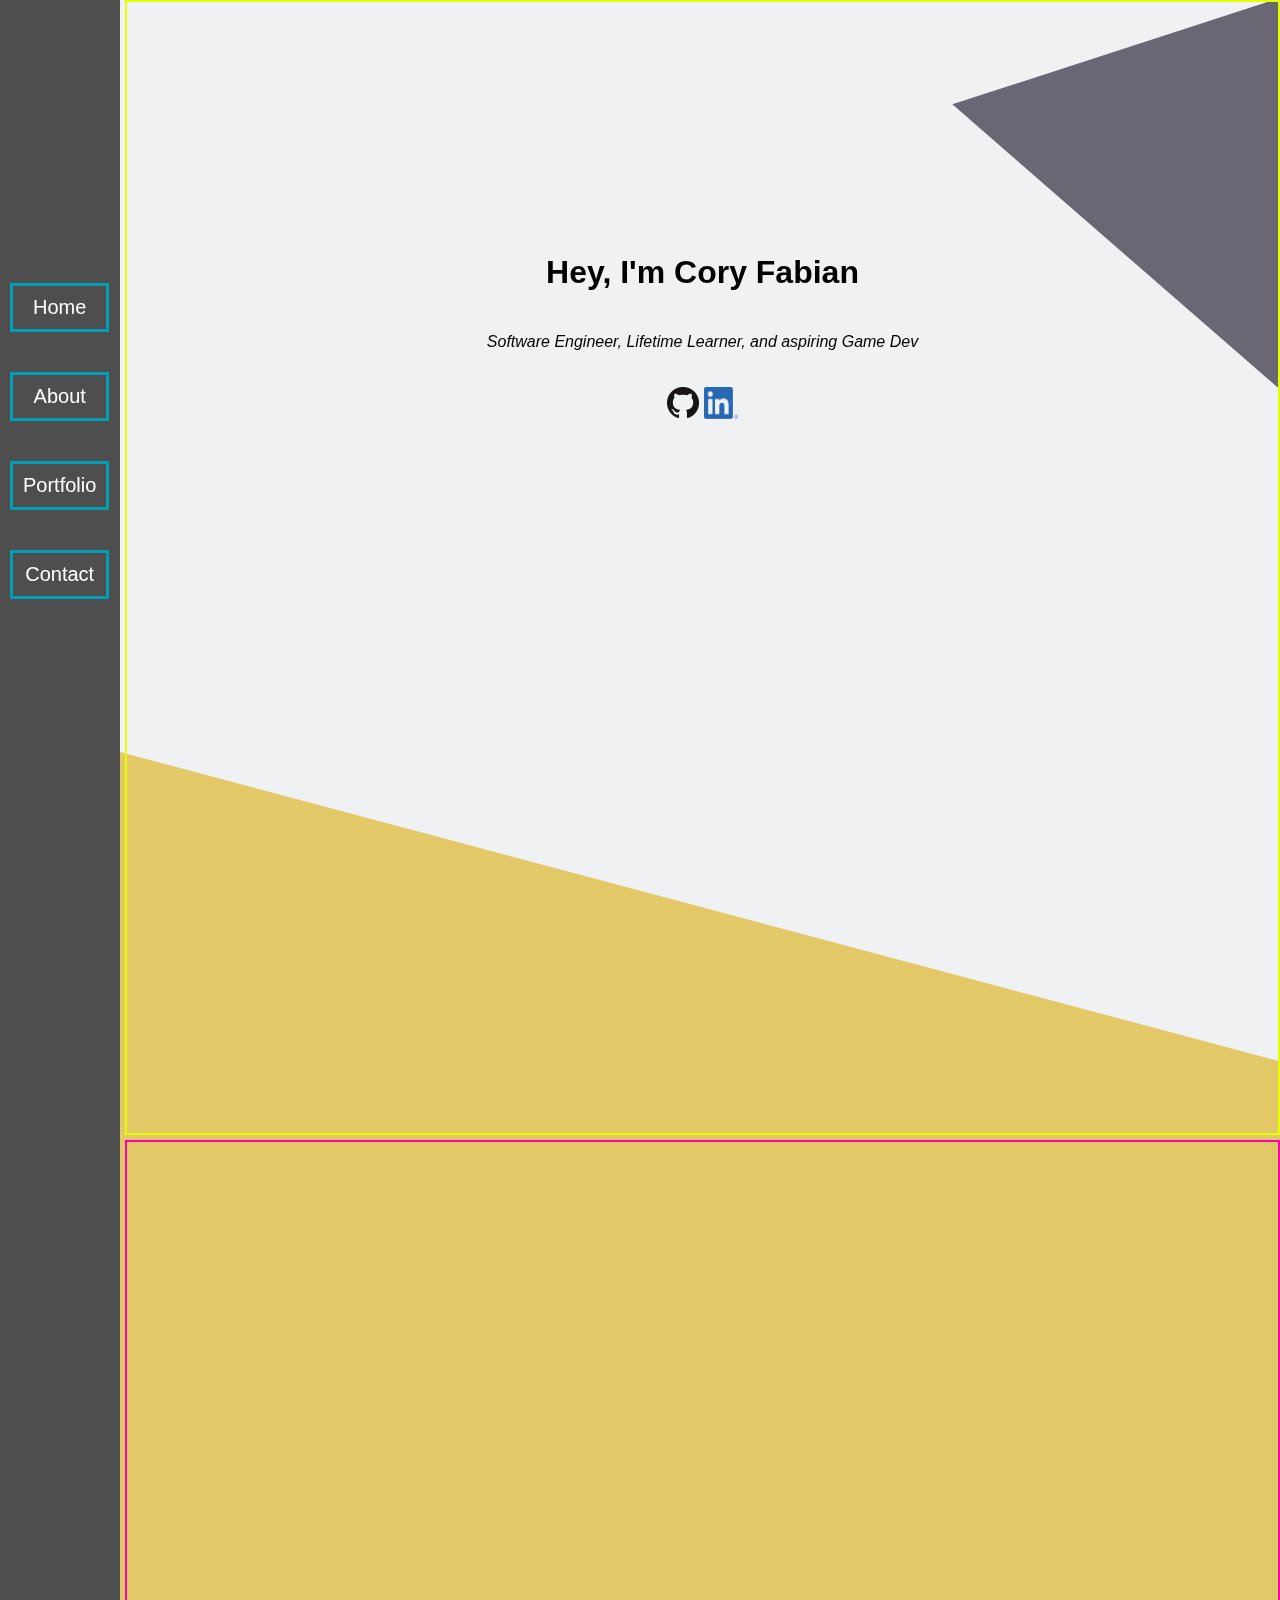
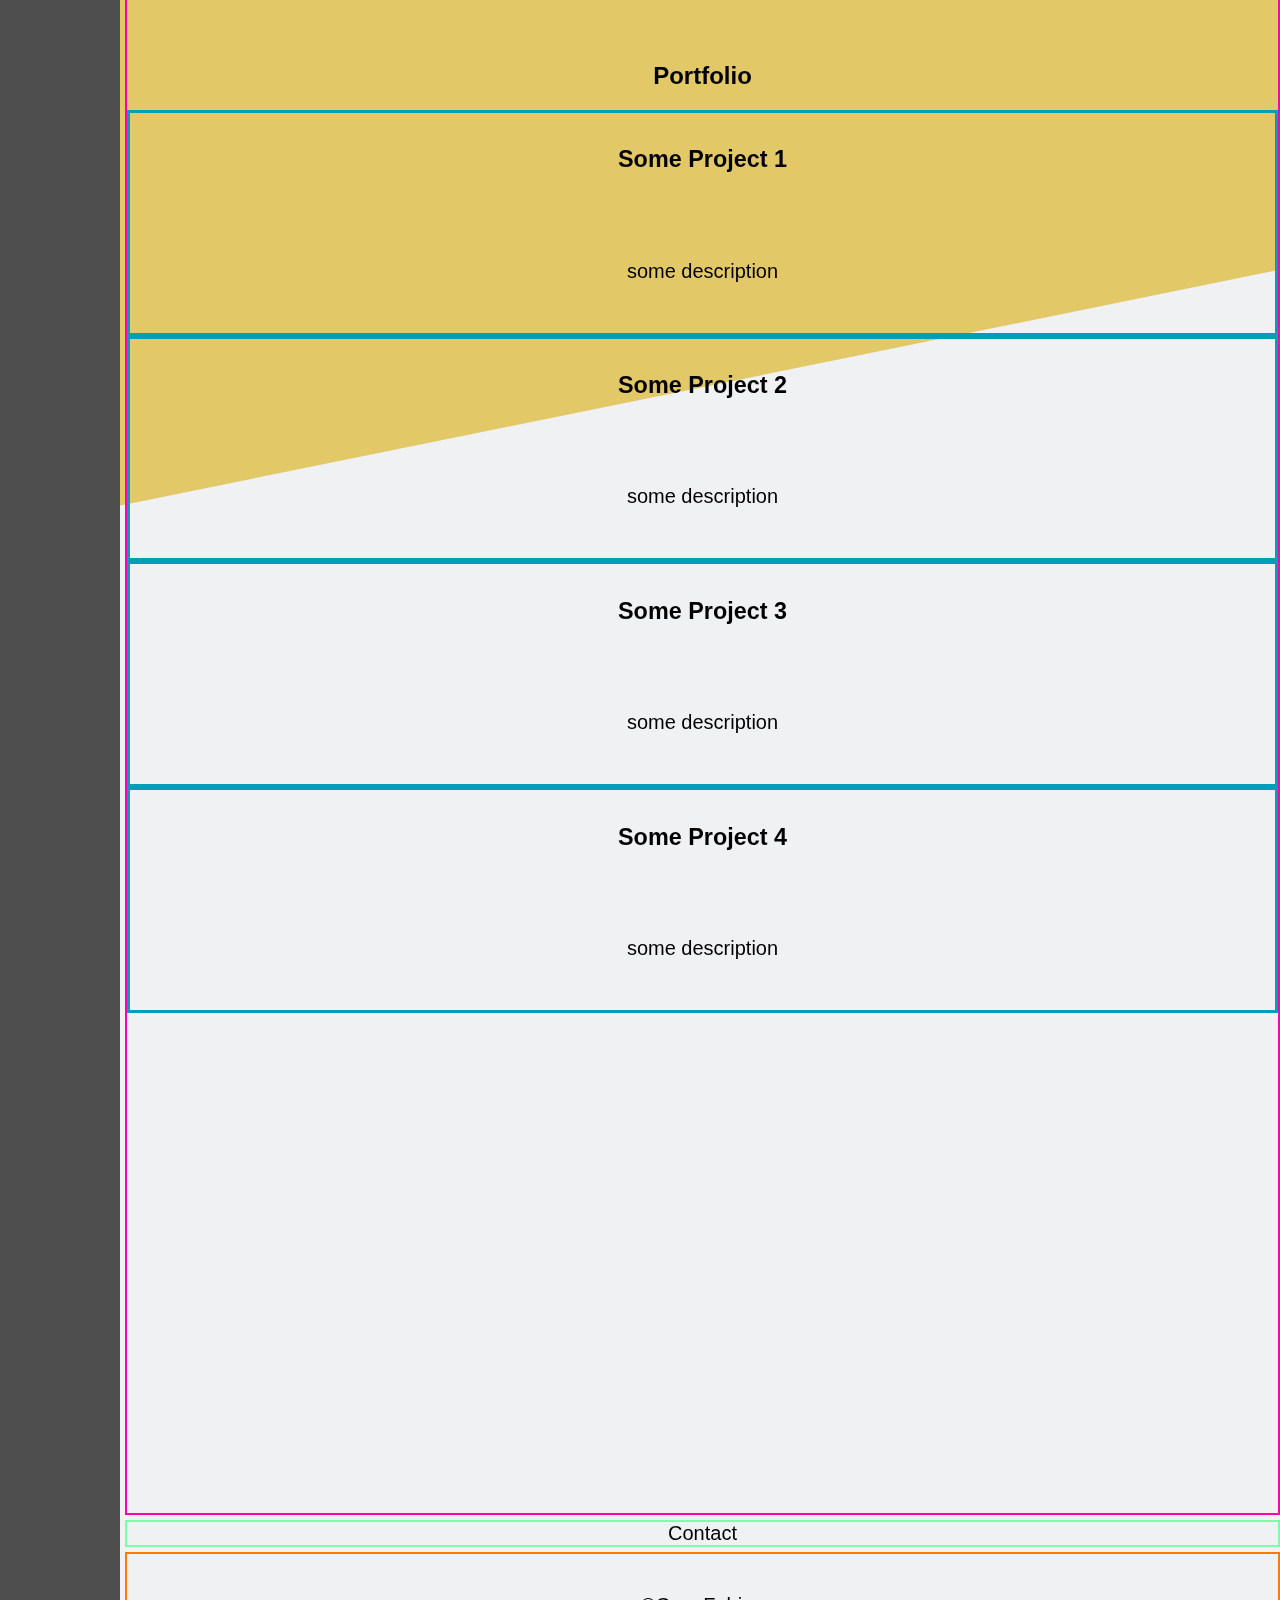
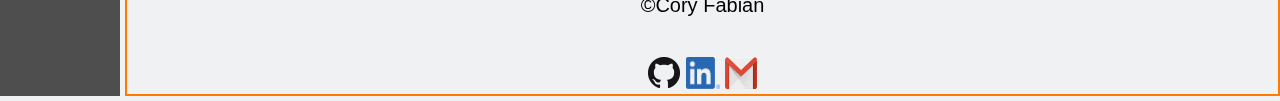
==== index.html @ dcb92435 "added more css to small screens and medium ones as well" ====
<!DOCTYPE html>
<html lang="en">
    <head>
        <meta name="viewport" content="width=device-width, initial-scale=1, maximum-scale=1, minimum-scale=1">

        <link rel="stylesheet" type="text/css" href="main.css" />
        <link rel="stylesheet" href="https://cdnjs.cloudflare.com/ajax/libs/animate.css/4.1.1/animate.min.css" />
    </head>
    <body>

        <div class="grid-container">

            <section class="background-Shapes">
                <div class="triangle-1"></div>
                <div class="triangle-2"></div>
                <!-- <div class="triangle-3"></div>
                <div class="triangle-4"></div> -->
            </section>

            <div id="Nav" class="s1">
                <div class="nav-wrapper centerNav">
                    <a id="Home" href="#">Home</a>
                    <a id="About" href="#">About</a>
                    <a id="Portfolio" href="#">Portfolio</a>
                    <a id="Contact" href="#">Contact</a>
                </div>
            </div>
            
            <div id="About" class="s2">    
                <h1>Hey, I'm Cory Fabian</h1>
                <p class="small-cursive">Software Engineer, Lifetime Learner, and aspiring Game Dev</p>
                <a class="github-link" href="https://github.com/Coryf65" >
                    <img src="/_images/GitHub-Mark-32px.png" alt="Link to my personal Github Profile, coryf65" />
                </a>
                <a class="linkedin-link" href="https://www.linkedin.com/in/cory-fabian/">
                    <img src="/_images/LI-In-Bug.png" width="34px" height="32px" alt="Link to my personal linkedin Profile, cory-fabian" />
                </a>
            </div>

            <div id="Portfolio" class="s3">
                 
                <h2>Portfolio</h2>
                
                <div class="card-container">
                    <div class="card">
                        <h3 class="card-title">Some Project 1</h3>
                        <img src="https://images.unsplash.com/photo-1509966756634-9c23dd6e6815?ixlib=rb-1.2.1&ixid=eyJhcHBfaWQiOjEyMDd9&auto=format&fit=crop&w=1010&q=80" alt="" />
                        <p>some description</p>
                    </div>

                    <div class="card">
                        <h3 class="card-title">Some Project 2</h3>
                        <img src="https://images.unsplash.com/photo-1509966756634-9c23dd6e6815?ixlib=rb-1.2.1&ixid=eyJhcHBfaWQiOjEyMDd9&auto=format&fit=crop&w=1010&q=80" alt="" />
                        <p>some description</p>
                    </div>

                    <div class="card">
                        <h3 class="card-title">Some Project 3</h3>
                        <img src="https://images.unsplash.com/photo-1509966756634-9c23dd6e6815?ixlib=rb-1.2.1&ixid=eyJhcHBfaWQiOjEyMDd9&auto=format&fit=crop&w=1010&q=80" alt="" />
                        <p>some description</p>
                    </div>

                    <div class="card">
                        <h3 class="card-title">Some Project 4</h3>
                        <img src="https://images.unsplash.com/photo-1509966756634-9c23dd6e6815?ixlib=rb-1.2.1&ixid=eyJhcHBfaWQiOjEyMDd9&auto=format&fit=crop&w=1010&q=80" alt="" />
                        <p>some description</p>
                    </div>
                </div>

            </div>
            
            <div id="Contact" class="s4">

                Contact
            </div>
            
            <div id="Footer" class="s5">
                <p>&#169;Cory Fabian</p>

                <a class="github-link" href="https://github.com/Coryf65" >
                    <img src="/_images/GitHub-Mark-32px.png" alt="Link to my personal Github Profile, coryf65" />
                </a>
                <a class="linkedin-link" href="https://www.linkedin.com/in/cory-fabian/">
                    <img src="/_images/LI-In-Bug.png" width="34px" height="32px" alt="Link to my personal linkedin Profile, cory-fabian" />
                </a>
                <a class="mail-link" href="mailto:Coryf65@gmail.com">
                    <img src="/_images/gmail-logo.png" width="32px" height="32px" alt="Send me an email, to Coryf65" />
                </a>

            </div>
        </div>

    </body>
</html>
---- main.css ----
:root{
    --primary: rgb(239, 241, 243);
    --secondary: rgb(0, 159, 183);
    --accent-1: rgba(219, 174, 11, 0.6);
    --accent-1-dark: rgba(233, 182, 0, 0.6);
    --accent-2: rgb(105, 103, 115);
    --accent-3: rgb(78, 78, 78);
    --dark-text: rgb(0, 0, 0);
    --light-text: rgb(255, 255, 255);

    /* Colors from color palette */
    --eerieBlack: rgb(39, 39, 39); /*white text*/
    --orangeYellow: rgb(245, 215, 102); /*black text*/
    --blueMunsell: rgb(0, 159, 183); /*white text*/
    --dimGrey: rgb(105, 103, 115); /*white text*/
    --offWhite: rgb(239, 241, 243); /*black text*/
}

@import url("https://fonts.googleapis.com/css?family=Open+Sans:400,400i,700");
@import url("https://fonts.googleapis.com/css?family=Montserrat:400,400i,700");

* { z-index: 10; }

/* setting up basics, like size and colors */
html, body {
    font-family: Montserrat, sans-serif;
    font-kerning: auto;
    color: var(--dark-text);
    padding: 0;
    margin: 0;
    overflow-x: hidden; /*hiding shapes*/
}

/* Setting our Text Color */
h1, h2, h3, h4, h5, h6, strong{
    color: var(--dark-text);
}

/* no underlines on our links */
a {
    text-decoration: none;
    color: var(--dark-text);
}

/* Setting Sizes */
h1 { font-size: 4rem; }
h2 { font-size: 3.5rem; }
h3 { font-size: 3.2; }
h4 { font-size: 3rem; }
h5 { font-size: 2.5rem; }
h6 { font-size: 2rem; }
p { padding: 20px; }

/* setting CSS Grids */
.s1 { grid-area: nav; }
.s2 { grid-area: about; }
.s3 { grid-area: portfolio; }
.s4 { grid-area: contact; }
.s5 { grid-area: footer; }

.grid-container {
    display: grid;
    grid-template-columns: 120px auto auto;
    grid-template-areas:
    'nav about about about about about'
    'nav portfolio portfolio portfolio portfolio portfolio'
    'nav contact contact contact contact contact'
    'nav footer footer footer footer footer';
    grid-gap: 5px; /* space between Grids */
    background-color: var(--primary);
}

.grid-container > div {
    text-align: center;
    font-size: 20px;
}

/*background-image: url('data:image/svg+xml,%3Csvg xmlns="http://www.w3.org/2000/svg" width="28" height="49" viewBox="0 0 28 49"%3E%3Cg fill-rule="evenodd"%3E%3Cg id="hexagons" fill="%239C92AC" fill-opacity="0.4" fill-rule="nonzero"%3E%3Cpath d="M13.99 9.25l13 7.5v15l-13 7.5L1 31.75v-15l12.99-7.5zM3 17.9v12.7l10.99 6.34 11-6.35V17.9l-11-6.34L3 17.9zM0 15l12.98-7.5V0h-2v6.35L0 12.69v2.3zm0 18.5L12.98 41v8h-2v-6.85L0 35.81v-2.3zM15 0v7.5L27.99 15H28v-2.31h-.01L17 6.35V0h-2zm0 49v-8l12.99-7.5H28v2.31h-.01L17 42.15V49h-2z"/%3E%3C/g%3E%3C/g%3E%3C/svg%3E');*/
/* Nav */
.s1 {
    background-color:var(--accent-3);
}

/* About */
.s2 {
    height: 100vh;
    padding-top: 20%;
    border: 2px solid rgb(229, 255, 0);    
}

/* Portfolio */
.s3 {
    padding: 500px 0;
    border: 2px solid rgb(255, 0, 179);
}

/* Contact */
.s4 {
    border: 2px solid rgb(123, 255, 173);
}

/* Footer */
.s5 {
    border: 2px solid rgb(255, 123, 0);
    overflow: hidden;
}

/* Nav */

/* Nav Links */
.nav-wrapper > a {
    display: block;
    padding: 10px;
    margin: 40px 10px;
    color: rgb(255, 255, 255);
    border: 3px solid var(--secondary);
}

.centerNav {
    position: fixed;
    top: 49%;
    left: 0%;
    transform: translate(0%, -50%);    
}

/* custom elements */

.card-container {
    display: grid;
    grid-template-columns: auto auto;
    grid-template-rows: auto auto;
}

.card {
    padding: 10px;
    border: 3px solid var(--secondary);
}

.card > img {
    width: max-content;
    max-width: 50%;
    box-shadow: 0 30px 50px -20px rgba(0, 0, 0);
}


/* background shapes */
.triangle-1 {
    position: absolute;
    top: 80%;
    border-left: 3000px solid var(--accent-1);
    border-right: 1000px solid transparent;
    border-bottom: 610px solid transparent;
    border-top: 800px solid transparent;
}

.triangle-2 {
    position: absolute;
    top: 30%;
    left: 65%;
    border-left: 1000px solid var(--accent-2);
    border-right: 1000px solid transparent;
    border-bottom: 600px solid transparent;
    border-top: 600px solid transparent;
    transform: rotate(0.2turn);        
}

.triangle-3 {
    position: absolute;
    top: -40%;
    border-left: 2000px solid var(--accent-1-dark);
    border-right: 500px solid transparent;
    border-bottom: 500px solid transparent;
    border-top: 20px solid transparent;
}

.triangle-4 {
    position: absolute;
    bottom: -340%;
    border-left: 2000px solid rgb(255, 0, 179);
    border-right: 200px solid transparent;
    border-bottom: 200px solid transparent;
    border-top: 500px solid transparent;
    
}

/* .shape {
    width: 100%;
    height: 100%;
    background-color: var(--blueMunsell);
    clip-path: polygon(100% 51%, 0 0, 0 100%);
} */

/* Helpers */
.small-cursive {
    font-size: 1rem;
    font-style: italic;
}

.background-Shapes {
    z-index: 0;
    overflow: hidden;
}

/* Media Queries */

/* Medium */
@media screen and (max-width: 2000px) {

    .grid-container {
        grid-template-columns: 120px auto;
        grid-template-areas:
        'nav about about'
        'nav portfolio portfolio'
        'nav contact contact'
        'nav footer footer';
    }

    .card-container {
        grid-template-columns: auto;
        grid-template-rows: auto;
    }
}

/* Small */
@media screen and (max-width: 1500px) {

    h1 { font-size: 2rem; }
    h2 { font-size: 1.5rem; }
    h3 { font-size: 1.2; }
    h4 { font-size: 1rem; }
    h5 { font-size: 1.5rem; }
    h6 { font-size: 1rem; }
    p { padding: 20px; }

    /* move nav create hiding */
    .grid-container {
        grid-template-columns: 120px auto;
        grid-template-areas:
        'nav about'
        'nav portfolio'
        'nav contact'
        'nav footer';
    }

    .card-container {
        grid-template-columns: auto;
        grid-template-rows: auto;
    }

}
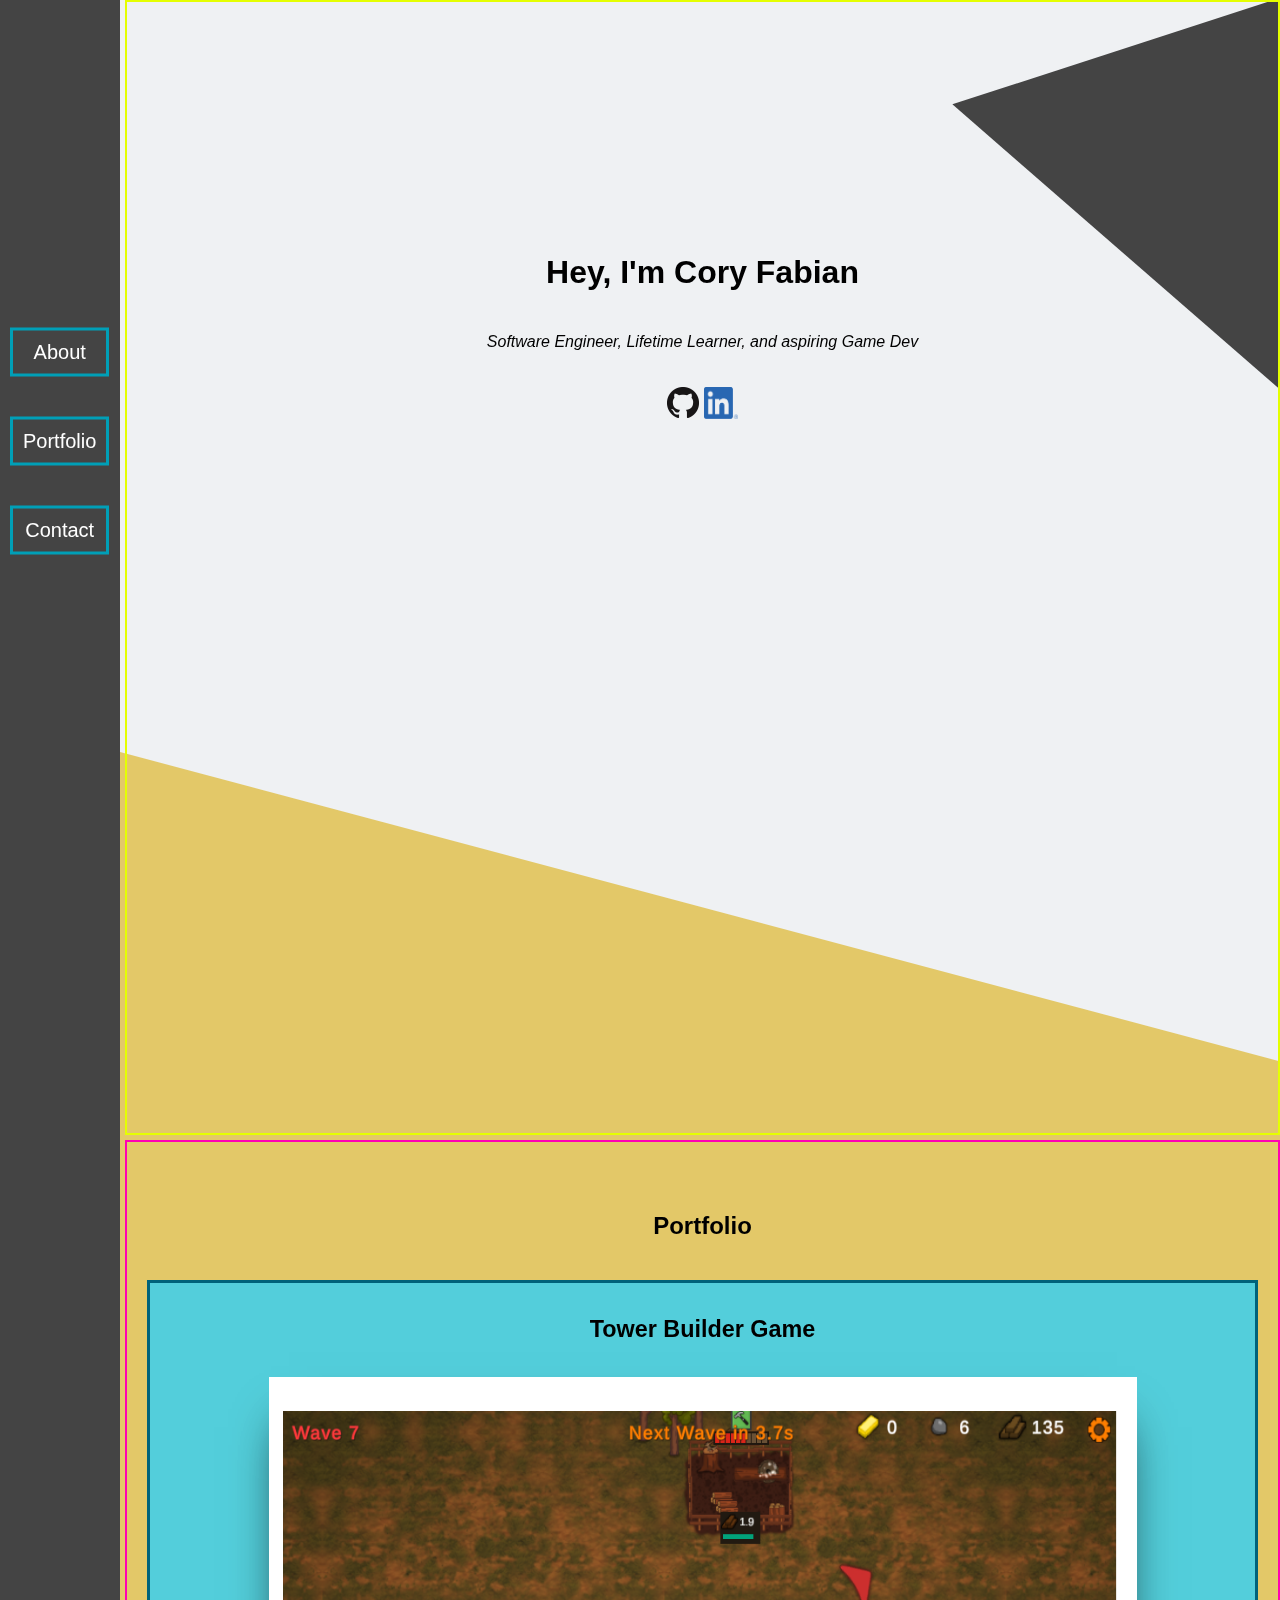
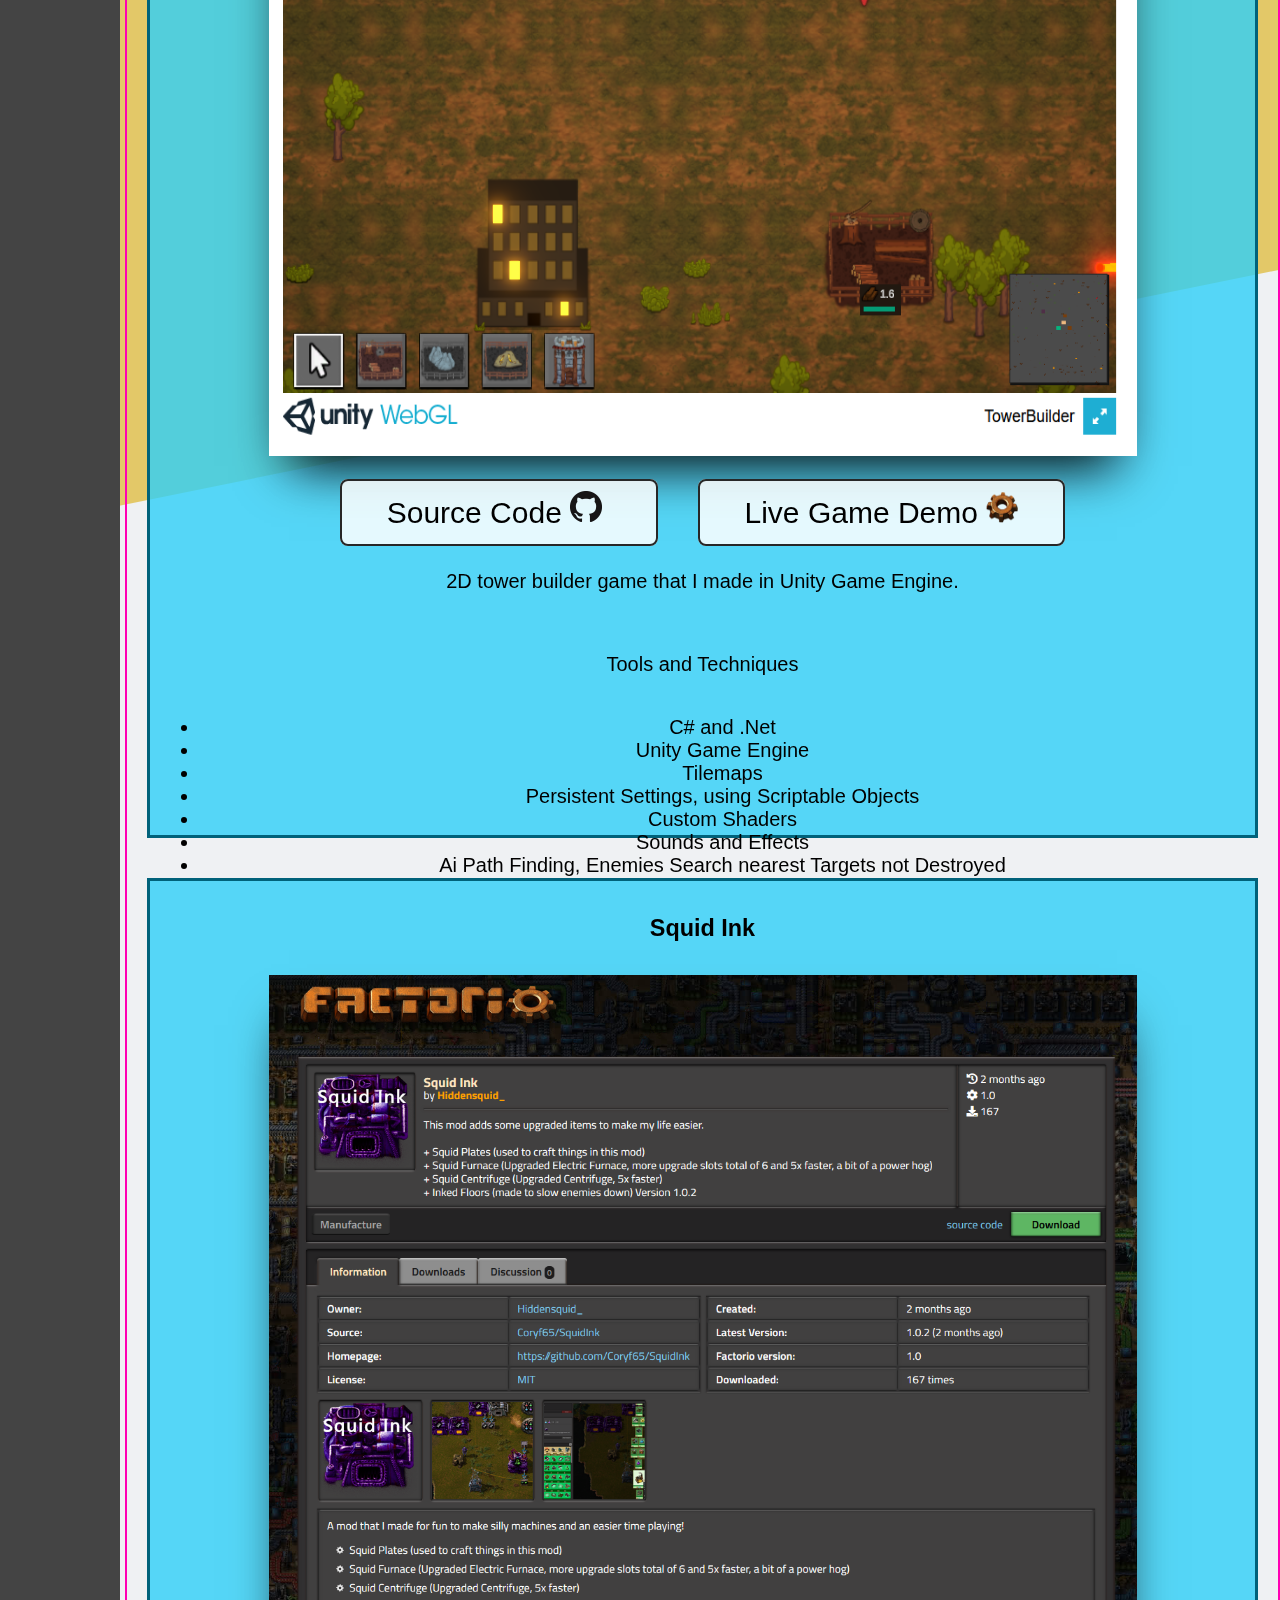
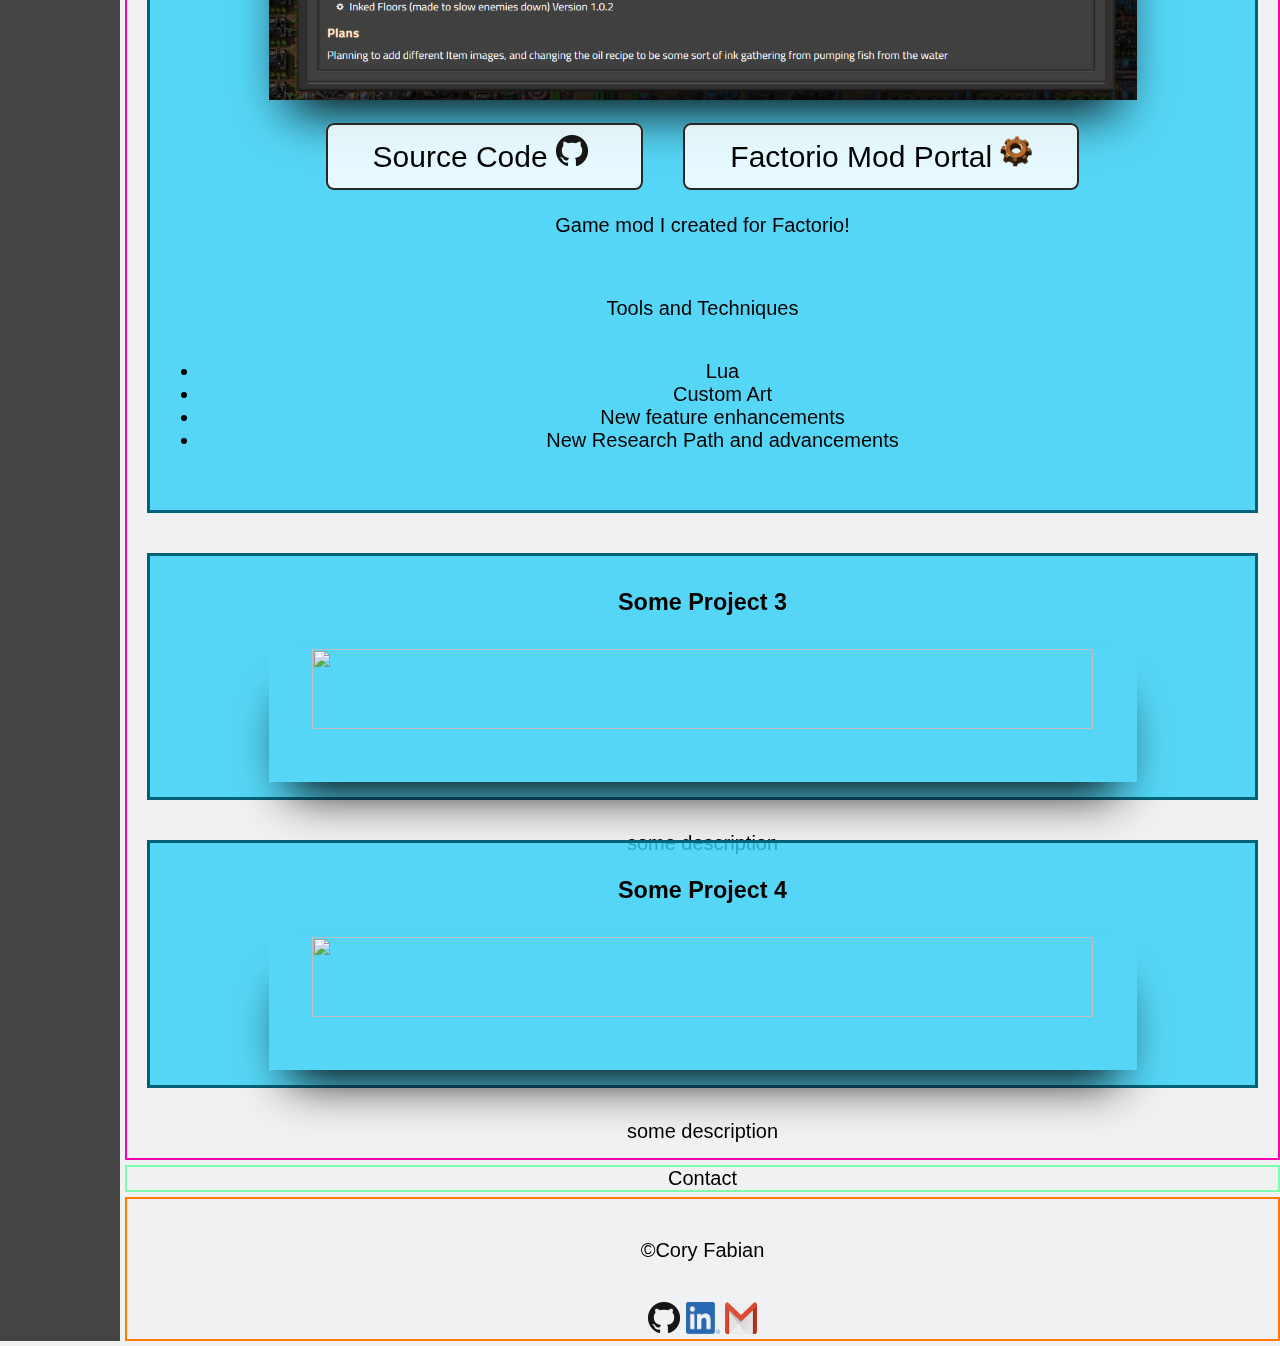
==== commit 345951b8: "Created the Cards and styles for them" ====
--- a/index.html
+++ b/index.html
@@ -19,39 +19,79 @@
 
             <div id="Nav" class="s1">
                 <div class="nav-wrapper centerNav">
-                    <a id="Home" href="#">Home</a>
-                    <a id="About" href="#">About</a>
-                    <a id="Portfolio" href="#">Portfolio</a>
-                    <a id="Contact" href="#">Contact</a>
+                    <a id="About" class="button-small" href="#">About</a>
+                    <a id="Portfolio" class="button-small" href="#">Portfolio</a>
+                    <a id="Contact" class="button-small" href="#">Contact</a>
                 </div>
             </div>
             
             <div id="About" class="s2">    
                 <h1>Hey, I'm Cory Fabian</h1>
                 <p class="small-cursive">Software Engineer, Lifetime Learner, and aspiring Game Dev</p>
-                <a class="github-link" href="https://github.com/Coryf65" >
+                <a class="github-link" href="https://github.com/Coryf65" target="_blank" >
                     <img src="/_images/GitHub-Mark-32px.png" alt="Link to my personal Github Profile, coryf65" />
                 </a>
-                <a class="linkedin-link" href="https://www.linkedin.com/in/cory-fabian/">
+                <a class="linkedin-link" href="https://www.linkedin.com/in/cory-fabian/" target="_blank" >
                     <img src="/_images/LI-In-Bug.png" width="34px" height="32px" alt="Link to my personal linkedin Profile, cory-fabian" />
                 </a>
             </div>
 
             <div id="Portfolio" class="s3">
-                 
+                <div class="container">
                 <h2>Portfolio</h2>
+                </div>
                 
                 <div class="card-container">
-                    <div class="card">
-                        <h3 class="card-title">Some Project 1</h3>
-                        <img src="https://images.unsplash.com/photo-1509966756634-9c23dd6e6815?ixlib=rb-1.2.1&ixid=eyJhcHBfaWQiOjEyMDd9&auto=format&fit=crop&w=1010&q=80" alt="" />
-                        <p>some description</p>
+                    <div class="card">                        
+                        <h3 class="card-title">Tower Builder Game</h3>
+                        <img src="/_images/project_images/TowerBuilderGame_Ingame.png" alt="Image of Tower Builder, a game that I made." />
+                        
+                        <div style="margin: 20px;">
+                            <a class="button code" href="https://github.com/Coryf65" target="_blank" >
+                                Source Code
+                                <img src="/_images/GitHub-Mark-32px.png" alt="Link to my personal Github Profile, coryf65" />
+                            </a>
+                            <a class="button site" href="https://mods.factorio.com/mod/SquidInk" target="_blank" >
+                                Live Game Demo
+                                <img src="/_images/project_images/factorio-logo-gear.png" alt="Link a live game demo on my website." />
+                            </a>
+                        </div>
+                        <p>2D tower builder game that I made in Unity Game Engine.</p>
+                        <p>Tools and Techniques</p>
+                        <ul>
+                            <li>C# and .Net</li>
+                            <li>Unity Game Engine</li>
+                            <li>Tilemaps</li>
+                            <li>Persistent Settings, using Scriptable Objects</li>
+                            <li>Custom Shaders</li>
+                            <li>Sounds and Effects</li>
+                            <li>Ai Path Finding, Enemies Search nearest Targets not Destroyed</li>
+                        </ul>
                     </div>
 
                     <div class="card">
-                        <h3 class="card-title">Some Project 2</h3>
-                        <img src="https://images.unsplash.com/photo-1509966756634-9c23dd6e6815?ixlib=rb-1.2.1&ixid=eyJhcHBfaWQiOjEyMDd9&auto=format&fit=crop&w=1010&q=80" alt="" />
-                        <p>some description</p>
+                        <h3 class="card-title">Squid Ink</h3>                        
+                        <img src="/_images/project_images/Factorio_SquidInkMod.png" alt="Image of Squid Ink, a Factorio game Mod I created." />
+
+                        <div style="margin: 20px;">
+                            <a class="button code" href="https://github.com/Coryf65/SquidInk" target="_blank" >
+                                Source Code
+                                <img src="/_images/GitHub-Mark-32px.png" alt="Link to the Source Code for SquidInk Mod" />
+                            </a>
+                            <a class="button site" href="https://mods.factorio.com/mod/SquidInk" target="_blank" >
+                                Factorio Mod Portal
+                                <img src="/_images/project_images/factorio-logo-gear.png" alt="Link to my SquidInk Mod on the Mod Portal" />
+                            </a>
+                        </div>
+                        
+                        <p>Game mod I created for Factorio!</p>
+                        <p>Tools and Techniques</p>
+                        <ul>
+                            <li>Lua</li>
+                            <li>Custom Art</li>
+                            <li>New feature enhancements</li>
+                            <li>New Research Path and advancements</li>
+                        </ul>
                     </div>
 
                     <div class="card">
--- a/main.css
+++ b/main.css
@@ -3,12 +3,12 @@
     --secondary: rgb(0, 159, 183);
     --accent-1: rgba(219, 174, 11, 0.6);
     --accent-1-dark: rgba(233, 182, 0, 0.6);
-    --accent-2: rgb(105, 103, 115);
-    --accent-3: rgb(78, 78, 78);
+    --accent-2: rgb(68, 68, 68);
+    --card: rgba(46, 208, 248, 0.8);
     --dark-text: rgb(0, 0, 0);
     --light-text: rgb(255, 255, 255);
 
-    /* Colors from color palette */
+    /* color palette */
     --eerieBlack: rgb(39, 39, 39); /*white text*/
     --orangeYellow: rgb(245, 215, 102); /*black text*/
     --blueMunsell: rgb(0, 159, 183); /*white text*/
@@ -21,7 +21,7 @@
 
 * { z-index: 10; }
 
-/* setting up basics, like size and colors */
+/* ---------- Globals ---------- */
 html, body {
     font-family: Montserrat, sans-serif;
     font-kerning: auto;
@@ -31,12 +31,12 @@
     overflow-x: hidden; /*hiding shapes*/
 }
 
-/* Setting our Text Color */
+/* Setting Text Color */
 h1, h2, h3, h4, h5, h6, strong{
     color: var(--dark-text);
 }
 
-/* no underlines on our links */
+/* no underlines on links */
 a {
     text-decoration: none;
     color: var(--dark-text);
@@ -75,10 +75,12 @@
     font-size: 20px;
 }
 
+/*Test image*/
 /*background-image: url('data:image/svg+xml,%3Csvg xmlns="http://www.w3.org/2000/svg" width="28" height="49" viewBox="0 0 28 49"%3E%3Cg fill-rule="evenodd"%3E%3Cg id="hexagons" fill="%239C92AC" fill-opacity="0.4" fill-rule="nonzero"%3E%3Cpath d="M13.99 9.25l13 7.5v15l-13 7.5L1 31.75v-15l12.99-7.5zM3 17.9v12.7l10.99 6.34 11-6.35V17.9l-11-6.34L3 17.9zM0 15l12.98-7.5V0h-2v6.35L0 12.69v2.3zm0 18.5L12.98 41v8h-2v-6.85L0 35.81v-2.3zM15 0v7.5L27.99 15H28v-2.31h-.01L17 6.35V0h-2zm0 49v-8l12.99-7.5H28v2.31h-.01L17 42.15V49h-2z"/%3E%3C/g%3E%3C/g%3E%3C/svg%3E');*/
-/* Nav */
+
+/* ---------- Containers ---------- */
 .s1 {
-    background-color:var(--accent-3);
+    background-color:var(--accent-2);
 }
 
 /* About */
@@ -90,7 +92,7 @@
 
 /* Portfolio */
 .s3 {
-    padding: 500px 0;
+    padding: 50px 0;
     border: 2px solid rgb(255, 0, 179);
 }
 
@@ -106,42 +108,74 @@
 }
 
 /* Nav */
-
-/* Nav Links */
-.nav-wrapper > a {
+.centerNav {
+    position: fixed;
+    top: 49%;
+    left: 0%;
+    transform: translate(0%, -50%);    
+}
+
+/* ---------- Cards ---------- */
+
+.card {
+    padding: 10px;
+    margin: 20px;
+    background-color: var(--card);
+    border: 3px solid rgb(0, 98, 122);
+}
+.card-container {
+    display: grid;
+    grid-template-columns: auto auto;
+    grid-template-rows: auto auto;
+}
+
+.card-title {
+
+}
+
+.card > img {
+    margin: 10px;
+    width: 90%;
+    height: 60%;
+    max-width: 80%;
+    max-height: 80%;
+    box-shadow: 0 30px 50px -20px rgba(0, 0, 0);
+}
+
+.button {
+    margin: 20px;
+    padding: 15px 45px;
+    font-size: 30px;
+    font-family: sans-serif;
+    border-radius: 8px;
+    background-color: rgba(255, 255, 255, 0.849);
+    border: 2px solid var(--eerieBlack);
+    color: var(--dark-text);
+    
+    outline: none;
+    transition: background-color 0.2s, color 0.2s, border 0.2s, transform 0.2s;
+}
+    .button:hover {
+        border: 1px solid var(--orangeYellow);
+        background-color: var(--orangeYellow);
+        color: var(--eerieBlack);
+        transform: scale(1.1,1.1);
+    }
+
+.button > img {
+    height: 32px;
+    width: 32px;
+}
+
+/* ---------- custom elements ---------- */
+
+.button-small {
     display: block;
     padding: 10px;
     margin: 40px 10px;
     color: rgb(255, 255, 255);
     border: 3px solid var(--secondary);
 }
-
-.centerNav {
-    position: fixed;
-    top: 49%;
-    left: 0%;
-    transform: translate(0%, -50%);    
-}
-
-/* custom elements */
-
-.card-container {
-    display: grid;
-    grid-template-columns: auto auto;
-    grid-template-rows: auto auto;
-}
-
-.card {
-    padding: 10px;
-    border: 3px solid var(--secondary);
-}
-
-.card > img {
-    width: max-content;
-    max-width: 50%;
-    box-shadow: 0 30px 50px -20px rgba(0, 0, 0);
-}
-
 
 /* background shapes */
 .triangle-1 {
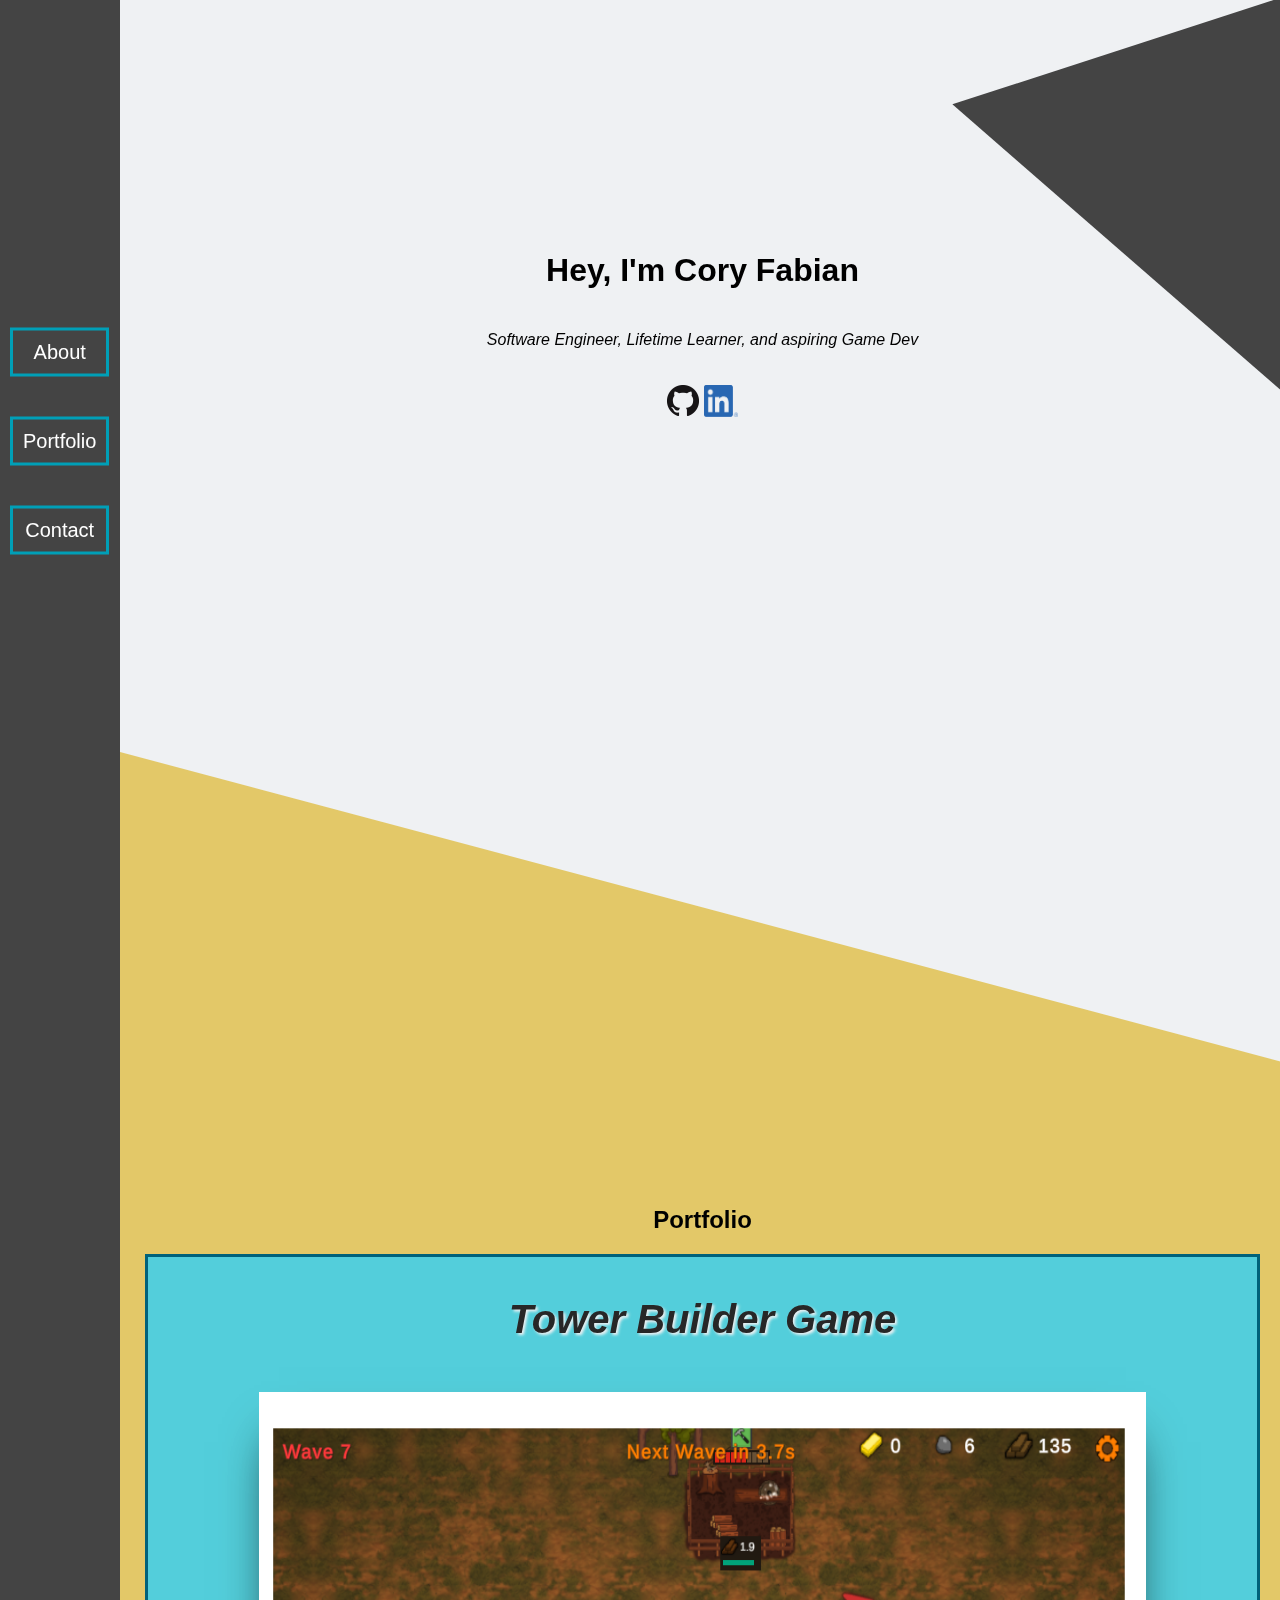
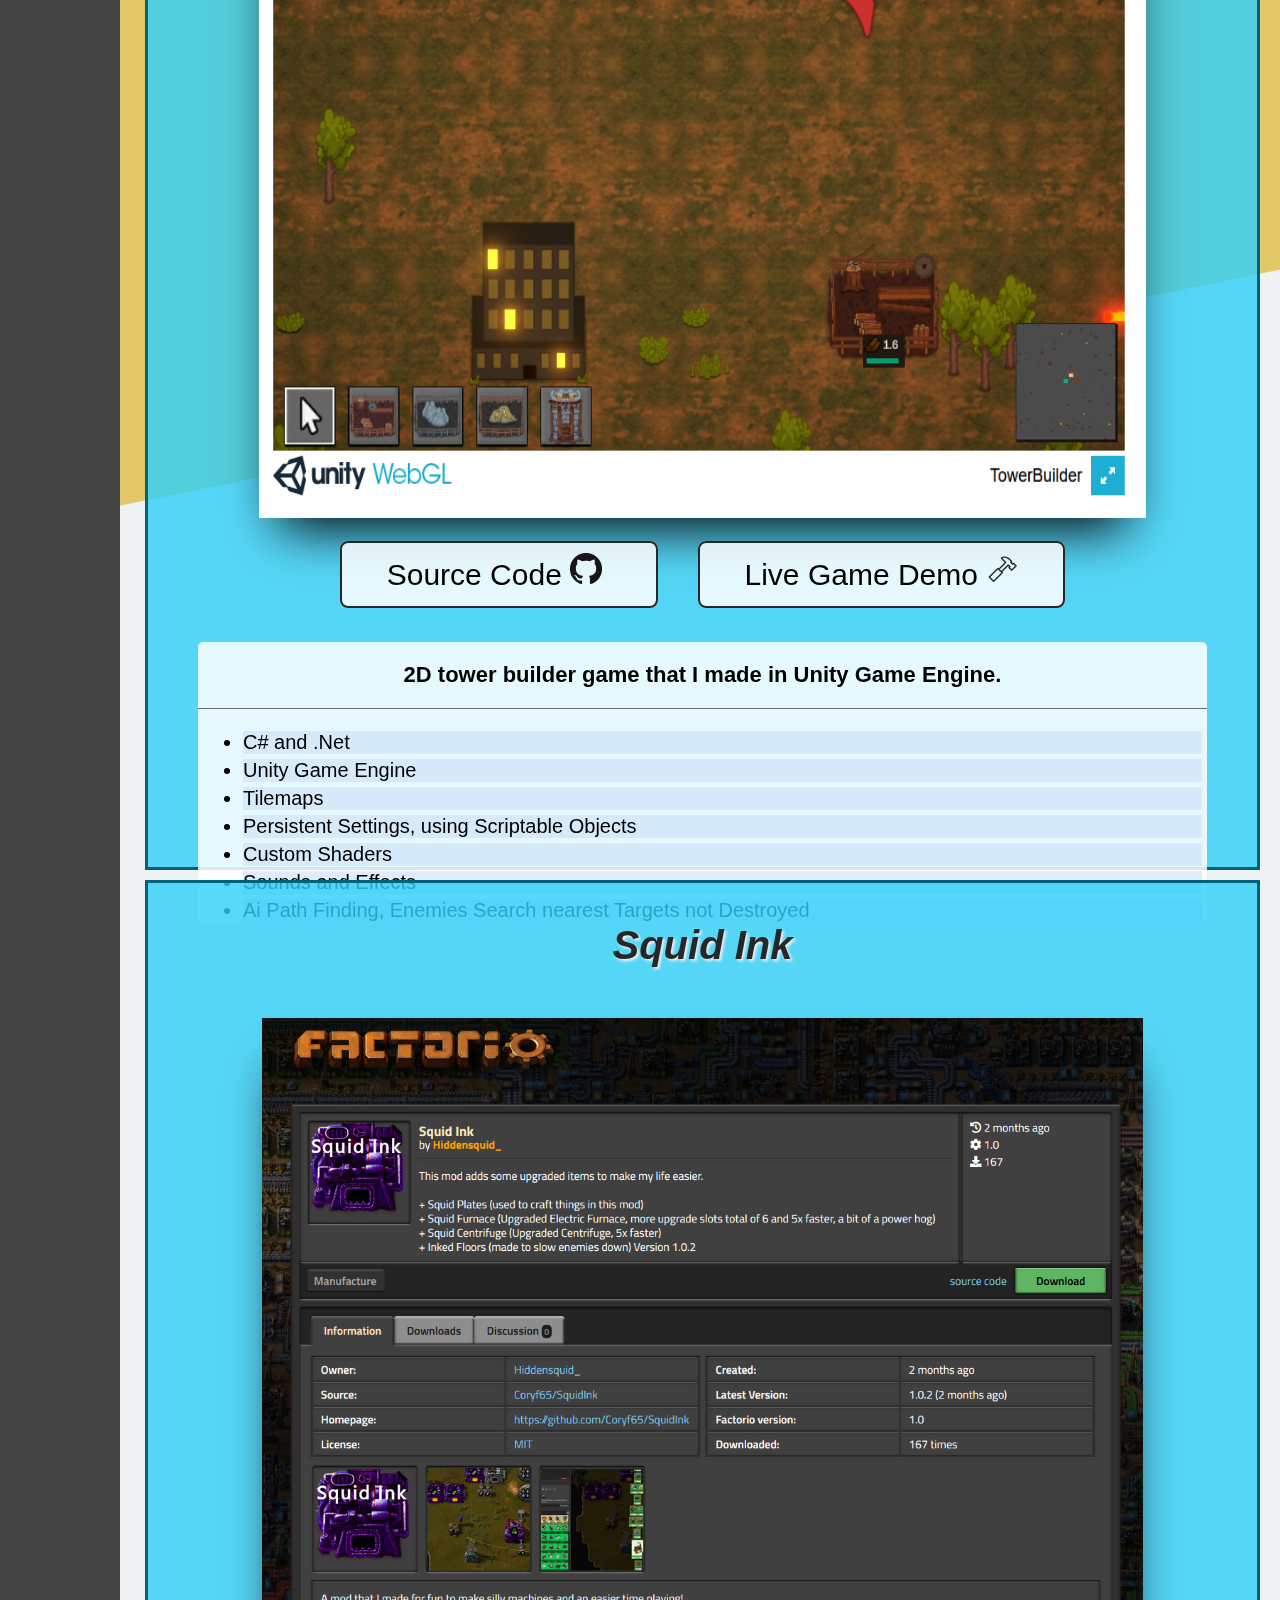
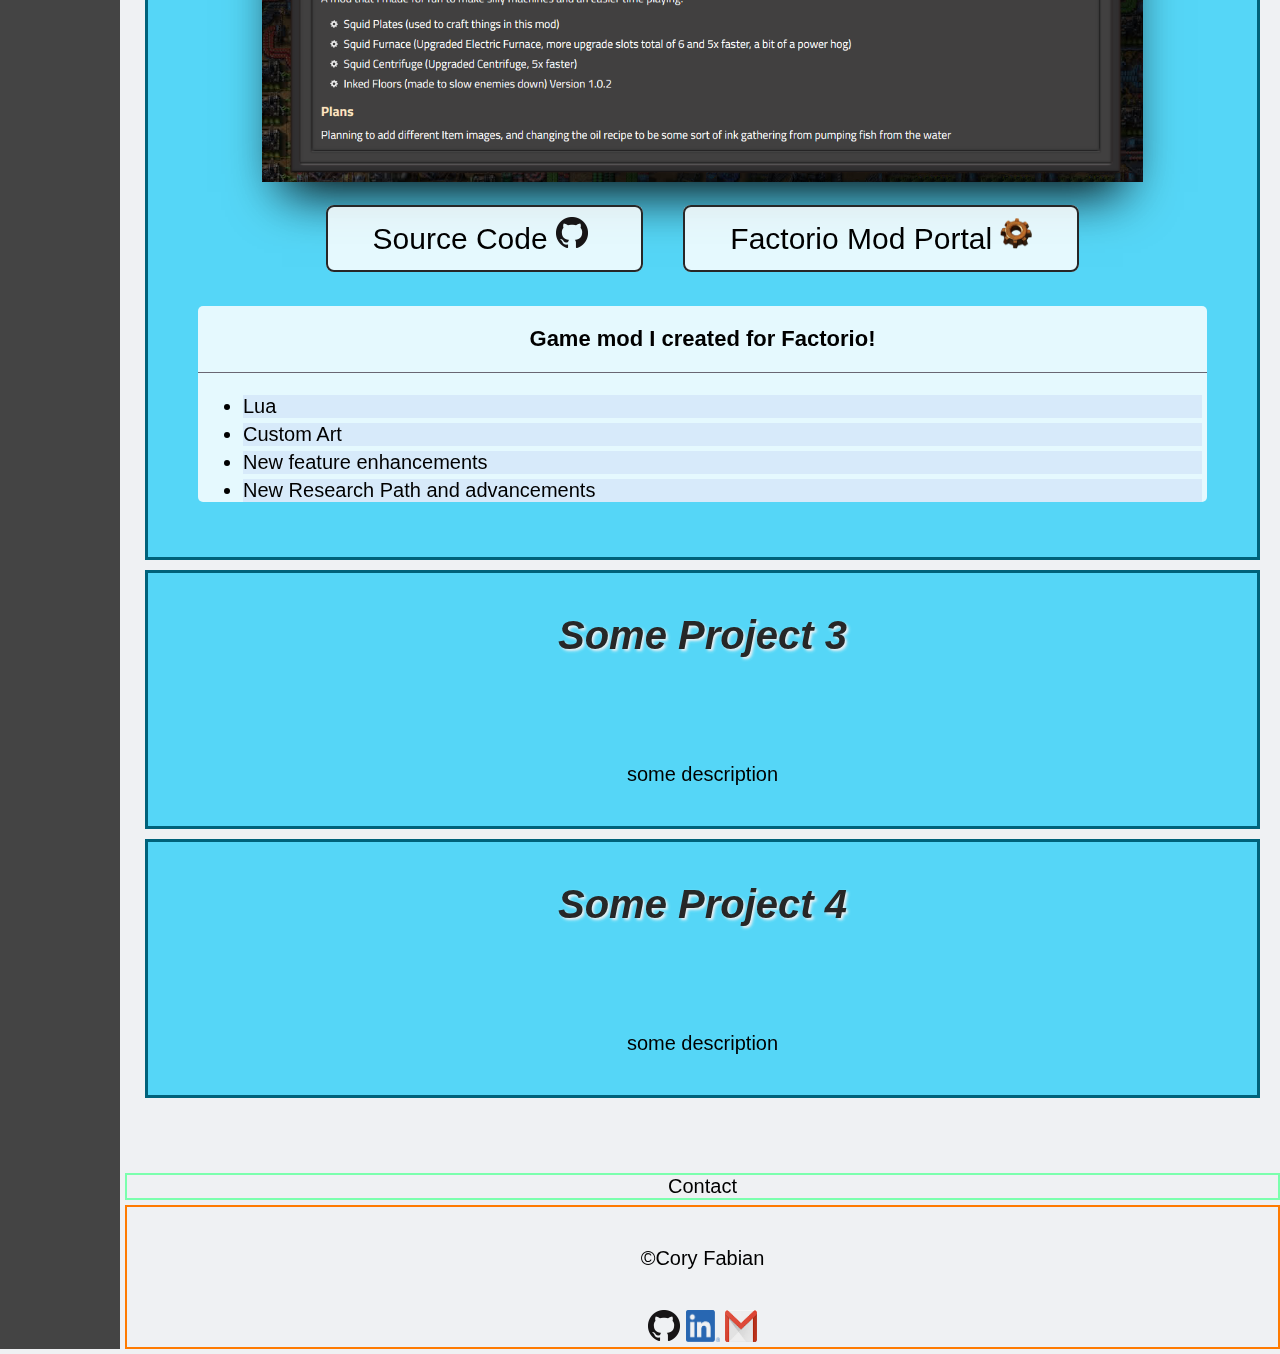
==== commit 69d26a0a: "added img and tweaks to the cards" ====
--- a/index.html
+++ b/index.html
@@ -37,10 +37,9 @@
             </div>
 
             <div id="Portfolio" class="s3">
-                <div class="container">
+                
                 <h2>Portfolio</h2>
-                </div>
-                
+                   
                 <div class="card-container">
                     <div class="card">                        
                         <h3 class="card-title">Tower Builder Game</h3>
@@ -53,20 +52,21 @@
                             </a>
                             <a class="button site" href="https://mods.factorio.com/mod/SquidInk" target="_blank" >
                                 Live Game Demo
-                                <img src="/_images/project_images/factorio-logo-gear.png" alt="Link a live game demo on my website." />
+                                <img src="/_images/project_images/hammer.png" alt="Link a live game demo on my website." />
                             </a>
                         </div>
-                        <p>2D tower builder game that I made in Unity Game Engine.</p>
-                        <p>Tools and Techniques</p>
-                        <ul>
-                            <li>C# and .Net</li>
-                            <li>Unity Game Engine</li>
-                            <li>Tilemaps</li>
-                            <li>Persistent Settings, using Scriptable Objects</li>
-                            <li>Custom Shaders</li>
-                            <li>Sounds and Effects</li>
-                            <li>Ai Path Finding, Enemies Search nearest Targets not Destroyed</li>
-                        </ul>
+                        <div class="card-body">
+                            <p>2D tower builder game that I made in Unity Game Engine.</p>
+                            <ul>
+                                <li>C# and .Net</li>
+                                <li>Unity Game Engine</li>
+                                <li>Tilemaps</li>
+                                <li>Persistent Settings, using Scriptable Objects</li>
+                                <li>Custom Shaders</li>
+                                <li>Sounds and Effects</li>
+                                <li>Ai Path Finding, Enemies Search nearest Targets not Destroyed</li>
+                            </ul>
+                        </div>                        
                     </div>
 
                     <div class="card">
@@ -83,15 +83,15 @@
                                 <img src="/_images/project_images/factorio-logo-gear.png" alt="Link to my SquidInk Mod on the Mod Portal" />
                             </a>
                         </div>
-                        
-                        <p>Game mod I created for Factorio!</p>
-                        <p>Tools and Techniques</p>
-                        <ul>
-                            <li>Lua</li>
-                            <li>Custom Art</li>
-                            <li>New feature enhancements</li>
-                            <li>New Research Path and advancements</li>
-                        </ul>
+                        <div class="card-body">
+                            <p>Game mod I created for Factorio!</p>
+                            <ul>
+                                <li>Lua</li>
+                                <li>Custom Art</li>
+                                <li>New feature enhancements</li>
+                                <li>New Research Path and advancements</li>
+                            </ul>
+                        </div>                        
                     </div>
 
                     <div class="card">
--- a/main.css
+++ b/main.css
@@ -43,13 +43,12 @@
 }
 
 /* Setting Sizes */
-h1 { font-size: 4rem; }
-h2 { font-size: 3.5rem; }
-h3 { font-size: 3.2; }
+h1 { font-size: 5rem; }
+h2 { font-size: 4.5rem; }
+h3 { font-size: 4.5; }
 h4 { font-size: 3rem; }
 h5 { font-size: 2.5rem; }
 h6 { font-size: 2rem; }
-p { padding: 20px; }
 
 /* setting CSS Grids */
 .s1 { grid-area: nav; }
@@ -86,14 +85,12 @@
 /* About */
 .s2 {
     height: 100vh;
-    padding-top: 20%;
-    border: 2px solid rgb(229, 255, 0);    
+    margin-top: 20%;
 }
 
 /* Portfolio */
 .s3 {
     padding: 50px 0;
-    border: 2px solid rgb(255, 0, 179);
 }
 
 /* Contact */
@@ -118,28 +115,43 @@
 /* ---------- Cards ---------- */
 
 .card {
-    padding: 10px;
-    margin: 20px;
     background-color: var(--card);
     border: 3px solid rgb(0, 98, 122);
 }
 .card-container {
+    margin: 20px;
     display: grid;
-    grid-template-columns: auto auto;
+    grid-template-columns: 50% 50%;
     grid-template-rows: auto auto;
+    grid-gap: 10px 10px;
 }
 
 .card-title {
-
+    color: var(--eerieBlack);
+    font-size: 40px;
+    font-weight: 800;
+    font-style: oblique;
+    text-shadow: 2px 2px 3px var(--primary);
 }
 
 .card > img {
     margin: 10px;
-    width: 90%;
     height: 60%;
     max-width: 80%;
     max-height: 80%;
     box-shadow: 0 30px 50px -20px rgba(0, 0, 0);
+}
+
+.card-body {
+    margin: 50px;
+    background-color: rgba(255, 255, 255, 0.849);
+    border-radius: 5px;
+}
+
+.card-body > p:first-child {
+    font-size: 22px;
+    font-weight: 600;
+    border-bottom: solid 1px var(--dimGrey);
 }
 
 .button {
@@ -169,6 +181,12 @@
 
 /* ---------- custom elements ---------- */
 
+ul li {
+    background: rgba(210, 228, 250, 0.7);
+    margin: 5px;
+    text-align: left;
+  }
+
 .button-small {
     display: block;
     padding: 10px;
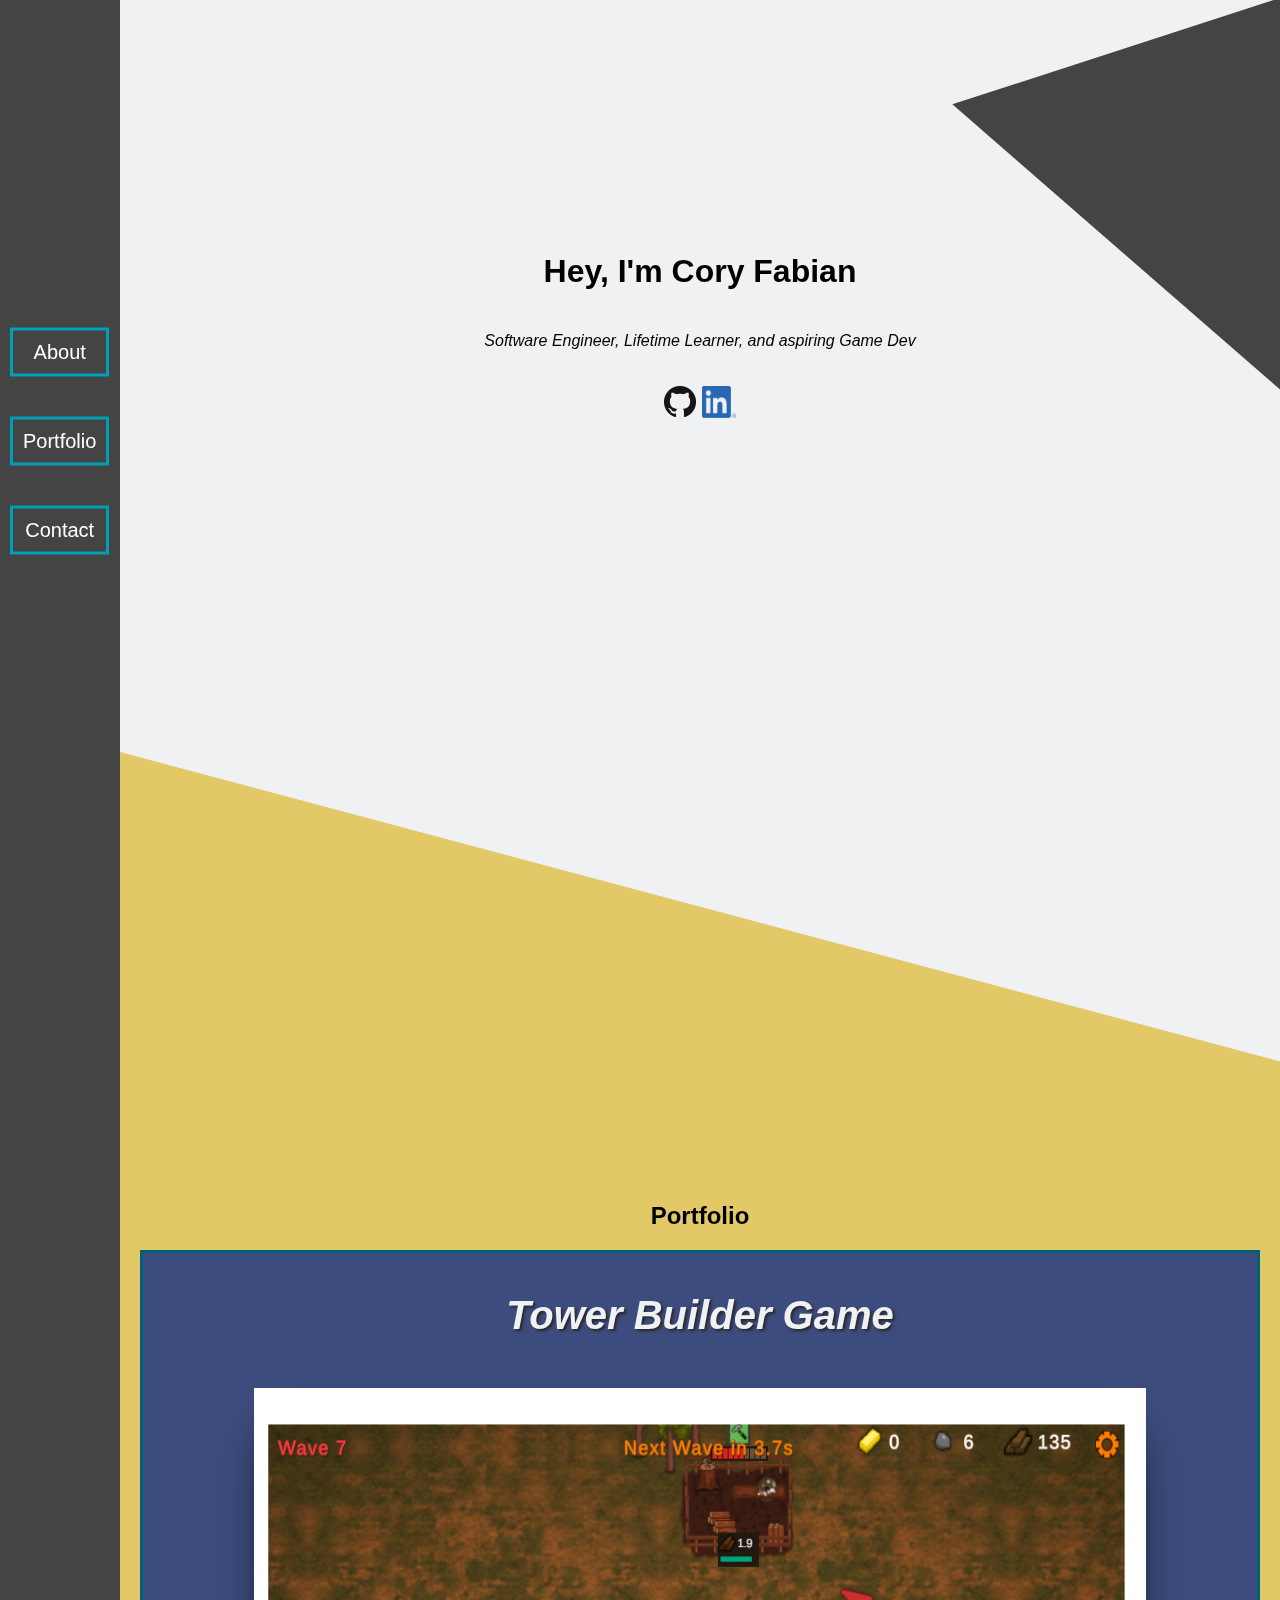
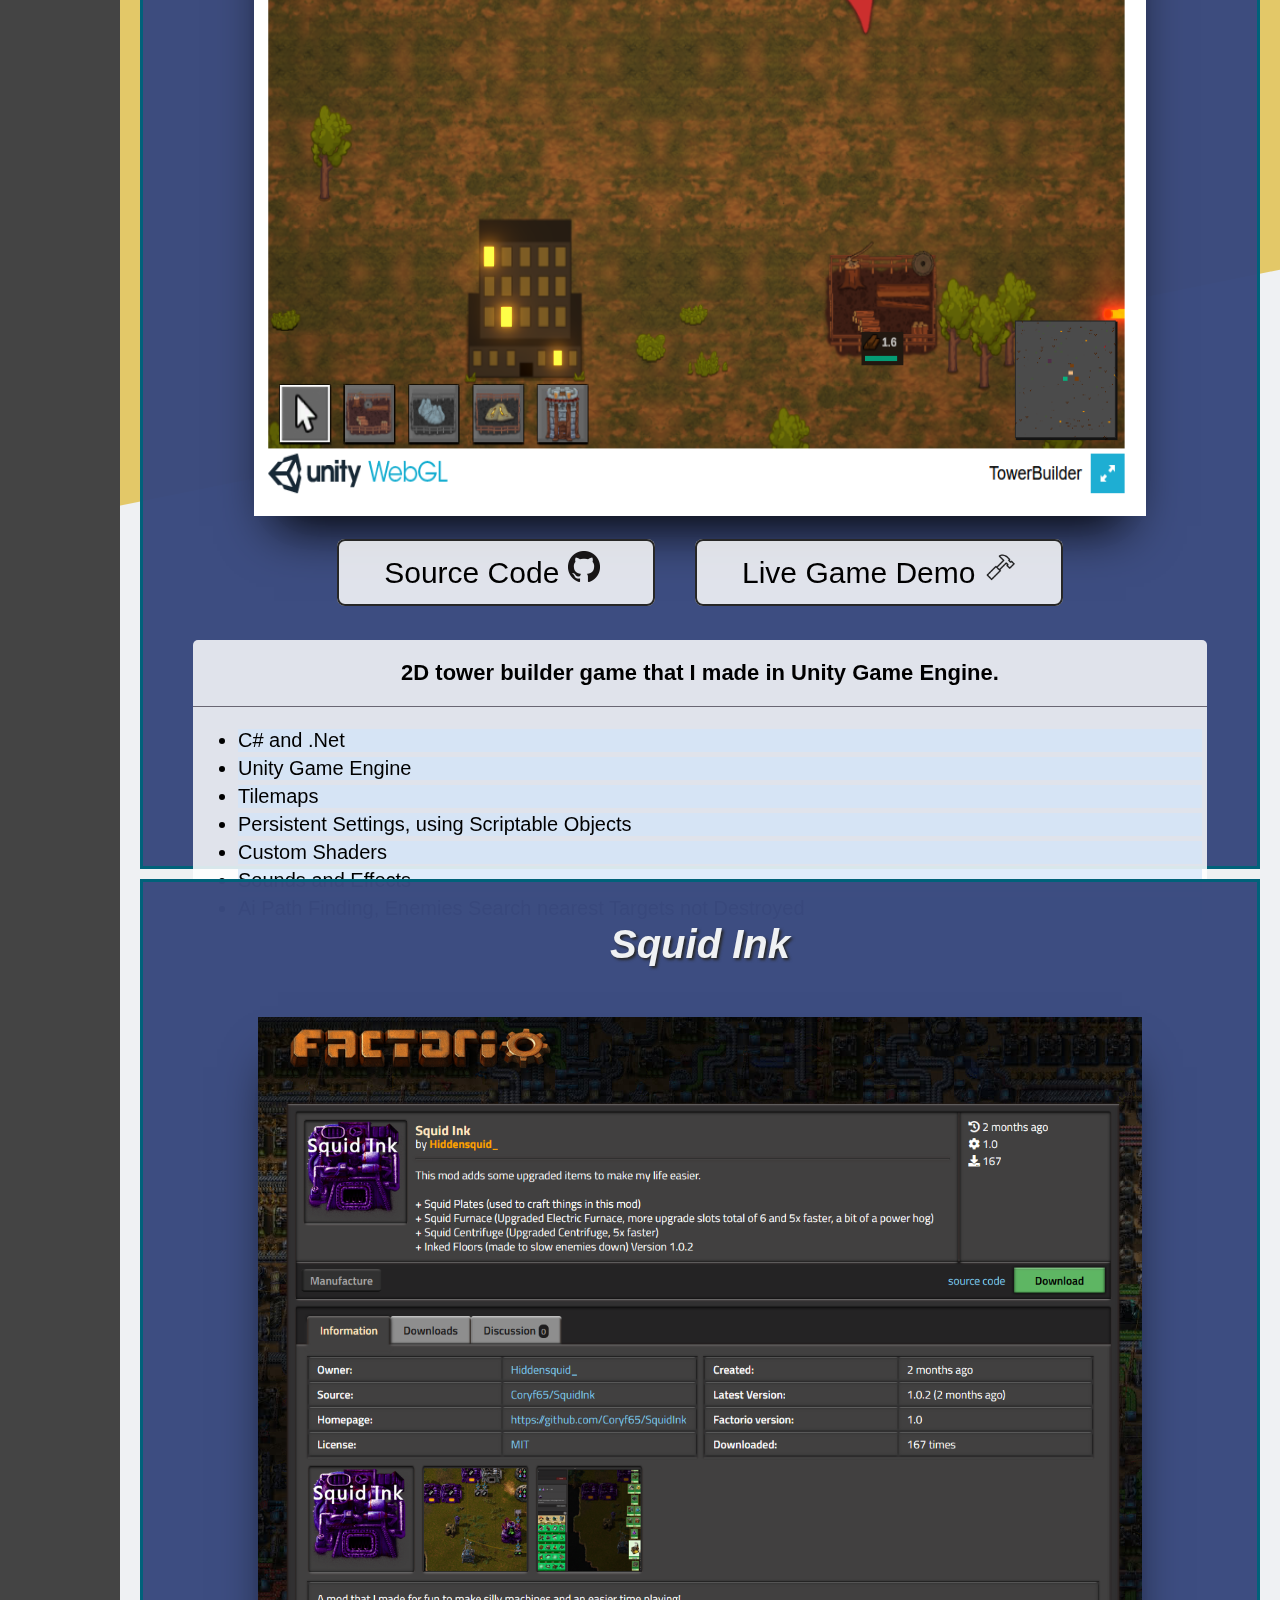
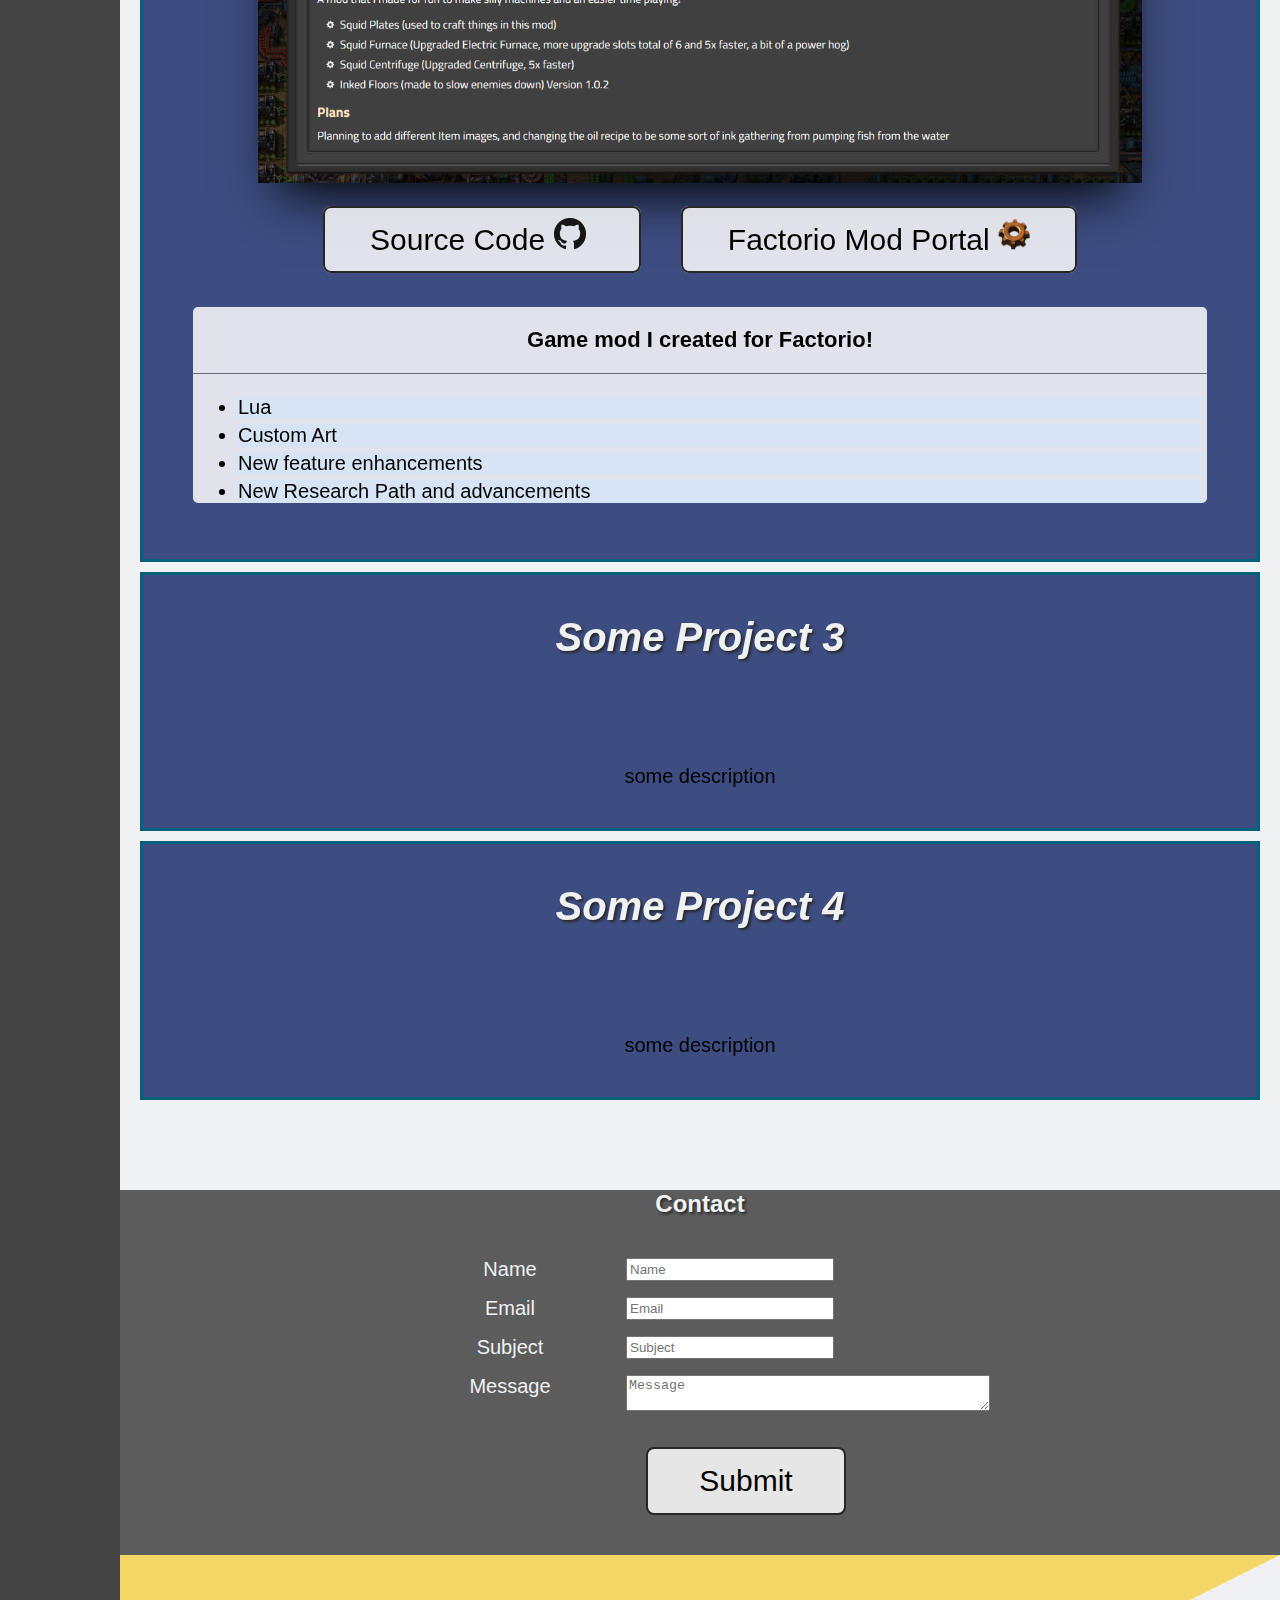
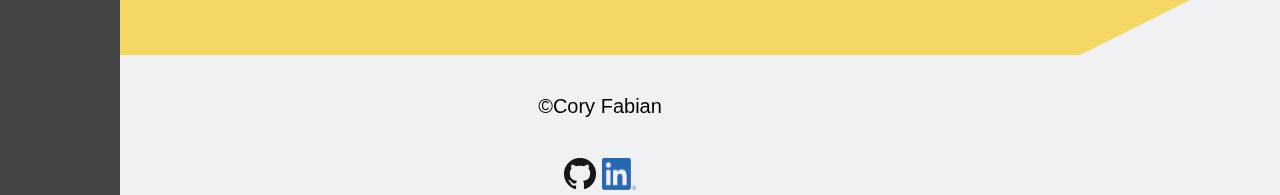
==== commit 512ae32f: "Created simple contact form" ====
--- a/index.html
+++ b/index.html
@@ -20,8 +20,8 @@
             <div id="Nav" class="s1">
                 <div class="nav-wrapper centerNav">
                     <a id="About" class="button-small" href="#">About</a>
-                    <a id="Portfolio" class="button-small" href="#">Portfolio</a>
-                    <a id="Contact" class="button-small" href="#">Contact</a>
+                    <a id="Portfolio" class="button-small" href="#Portfolio">Portfolio</a>
+                    <a id="Contact" class="button-small" href="#Contact">Contact</a>
                 </div>
             </div>
             
@@ -111,7 +111,27 @@
             
             <div id="Contact" class="s4">
 
-                Contact
+                <div class="animate__animated animate__backInUp">
+                    <form id="Contact-Form" autocomplete="off">
+                        <h2>Contact</h2>
+                        <div class="form-container">
+                            <label class="label" for="name">Name</label>
+                            <input class="input" placeholder="Name" type="text" name="name">
+                            
+                            <label class="label" for="email">Email</label>
+                            <input class="input" placeholder="Email" type="email" name="email">
+                            
+                            <label class="label" for="subject">Subject</label>
+                            <input class="input" placeholder="Subject" type="text" name="subject">
+                            
+                            <label class="label" for="msg">Message</label>
+                            <textarea class="input" placeholder="Message" name="msg"></textarea>
+
+                            <input id="submit" class="button" type="submit" value="Submit">
+                        </div>                              
+                    </form>
+                </div>
+
             </div>
             
             <div id="Footer" class="s5">
@@ -123,9 +143,6 @@
                 <a class="linkedin-link" href="https://www.linkedin.com/in/cory-fabian/">
                     <img src="/_images/LI-In-Bug.png" width="34px" height="32px" alt="Link to my personal linkedin Profile, cory-fabian" />
                 </a>
-                <a class="mail-link" href="mailto:Coryf65@gmail.com">
-                    <img src="/_images/gmail-logo.png" width="32px" height="32px" alt="Send me an email, to Coryf65" />
-                </a>
 
             </div>
         </div>
--- a/main.css
+++ b/main.css
@@ -4,7 +4,8 @@
     --accent-1: rgba(219, 174, 11, 0.6);
     --accent-1-dark: rgba(233, 182, 0, 0.6);
     --accent-2: rgb(68, 68, 68);
-    --card: rgba(46, 208, 248, 0.8);
+    --accent-3: rgb(231, 227, 3);
+    --card: rgba(57, 73, 126, 0.979);
     --dark-text: rgb(0, 0, 0);
     --light-text: rgb(255, 255, 255);
 
@@ -65,7 +66,6 @@
     'nav portfolio portfolio portfolio portfolio portfolio'
     'nav contact contact contact contact contact'
     'nav footer footer footer footer footer';
-    grid-gap: 5px; /* space between Grids */
     background-color: var(--primary);
 }
 
@@ -95,12 +95,10 @@
 
 /* Contact */
 .s4 {
-    border: 2px solid rgb(123, 255, 173);
 }
 
 /* Footer */
 .s5 {
-    border: 2px solid rgb(255, 123, 0);
     overflow: hidden;
 }
 
@@ -127,11 +125,11 @@
 }
 
 .card-title {
-    color: var(--eerieBlack);
+    color: var(--primary);
     font-size: 40px;
     font-weight: 800;
     font-style: oblique;
-    text-shadow: 2px 2px 3px var(--primary);
+    text-shadow: 2px 2px 3px var(--eerieBlack);
 }
 
 .card > img {
@@ -179,13 +177,53 @@
     width: 32px;
 }
 
+/* ---------- Contact Form ---------- */
+
+/* container */
+.form-container {
+    display: grid;
+    grid-template-columns: 200px 1fr;
+    grid-gap: 16px;
+    max-width: 50%;
+    padding: 20px 0;
+    margin: auto auto 0 auto;
+}
+
+#Contact-Form {
+    background-color: rgb(92, 92, 92);
+    color: var(--primary);
+}
+
+#Contact-Form > h2 {
+    color: var(--primary);
+    text-shadow: 2px 2px 3px var(--eerieBlack);
+}
+
+label {
+    grid-row: auto;
+    grid-column: 1 / 2;
+}
+ 
+input, button {
+    grid-column: 2 / 3;
+    max-width: 200px;
+}
+
+/* ---------- Footer ---------- */
+
+#Footer {
+    content: ' ';
+    border-top: 100px solid var(--orangeYellow);
+    border-right: 200px solid transparent;
+  }
+
 /* ---------- custom elements ---------- */
 
 ul li {
     background: rgba(210, 228, 250, 0.7);
     margin: 5px;
     text-align: left;
-  }
+}
 
 .button-small {
     display: block;
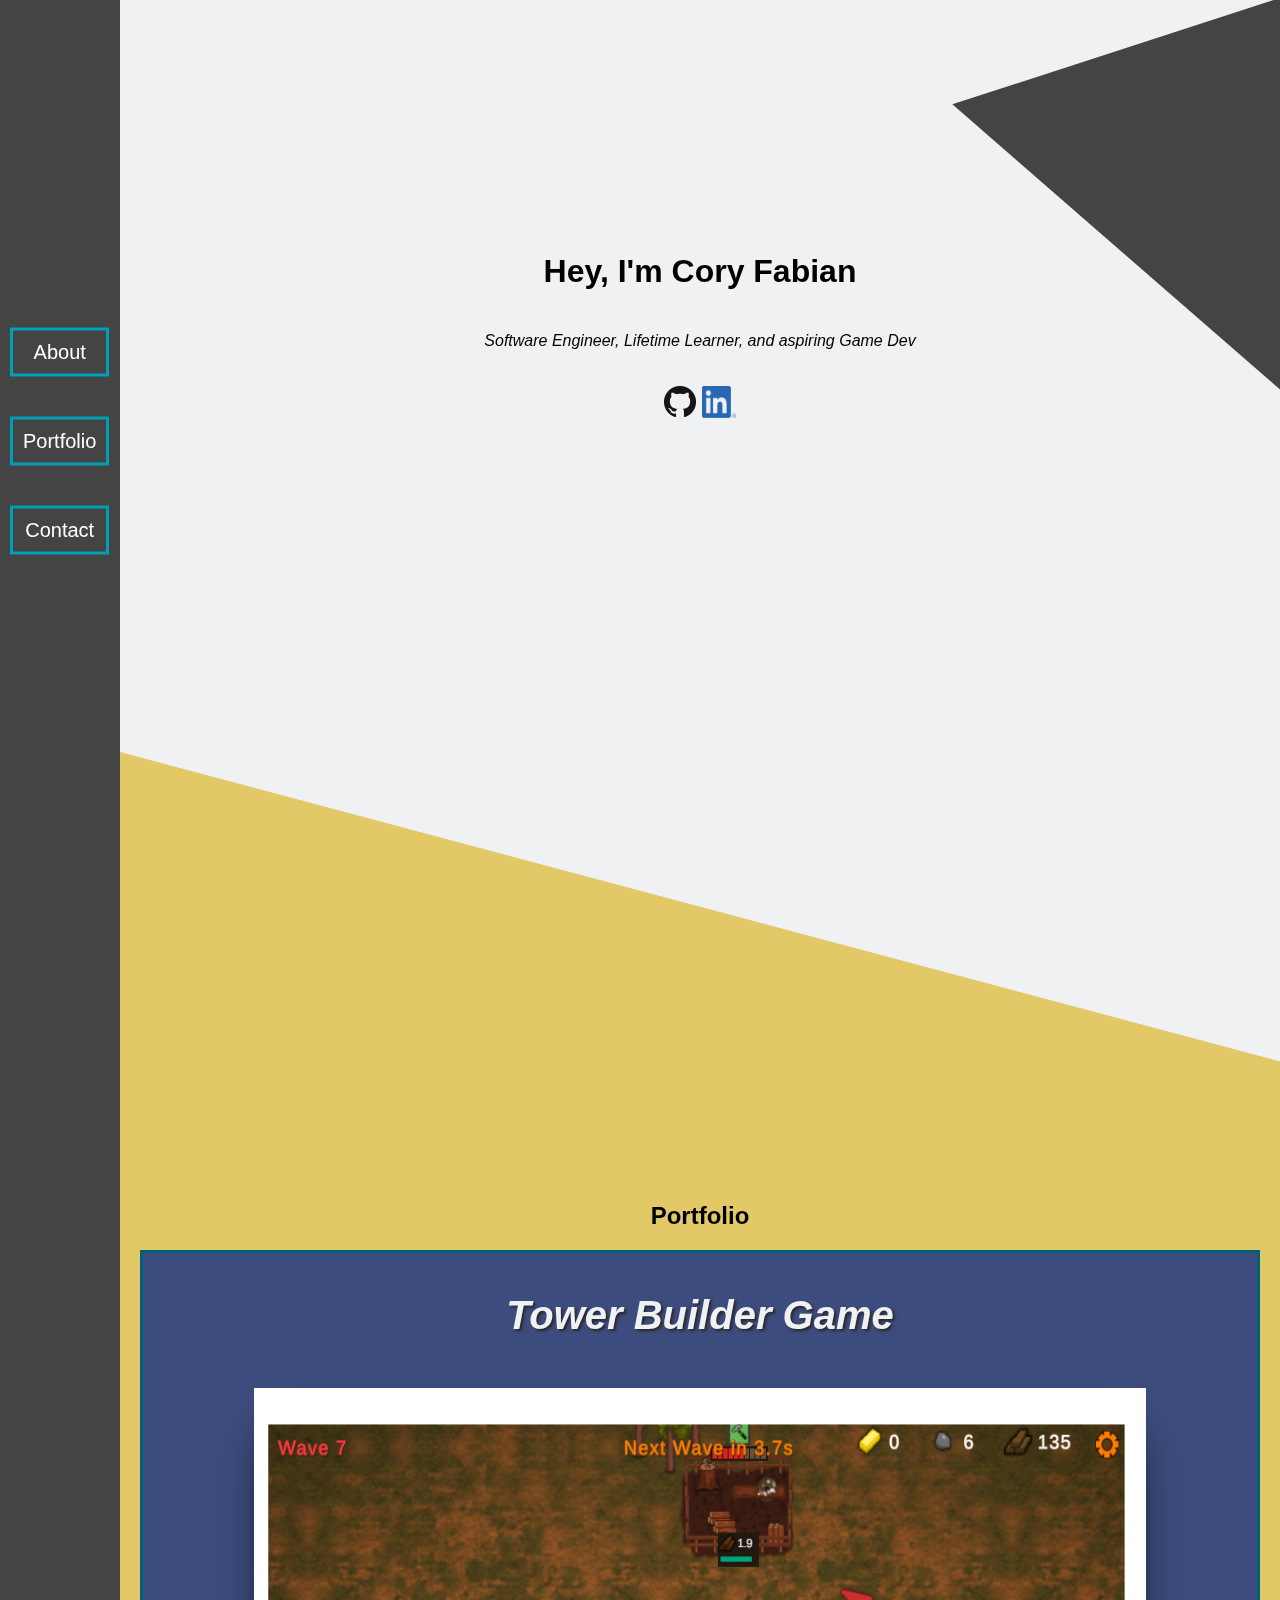
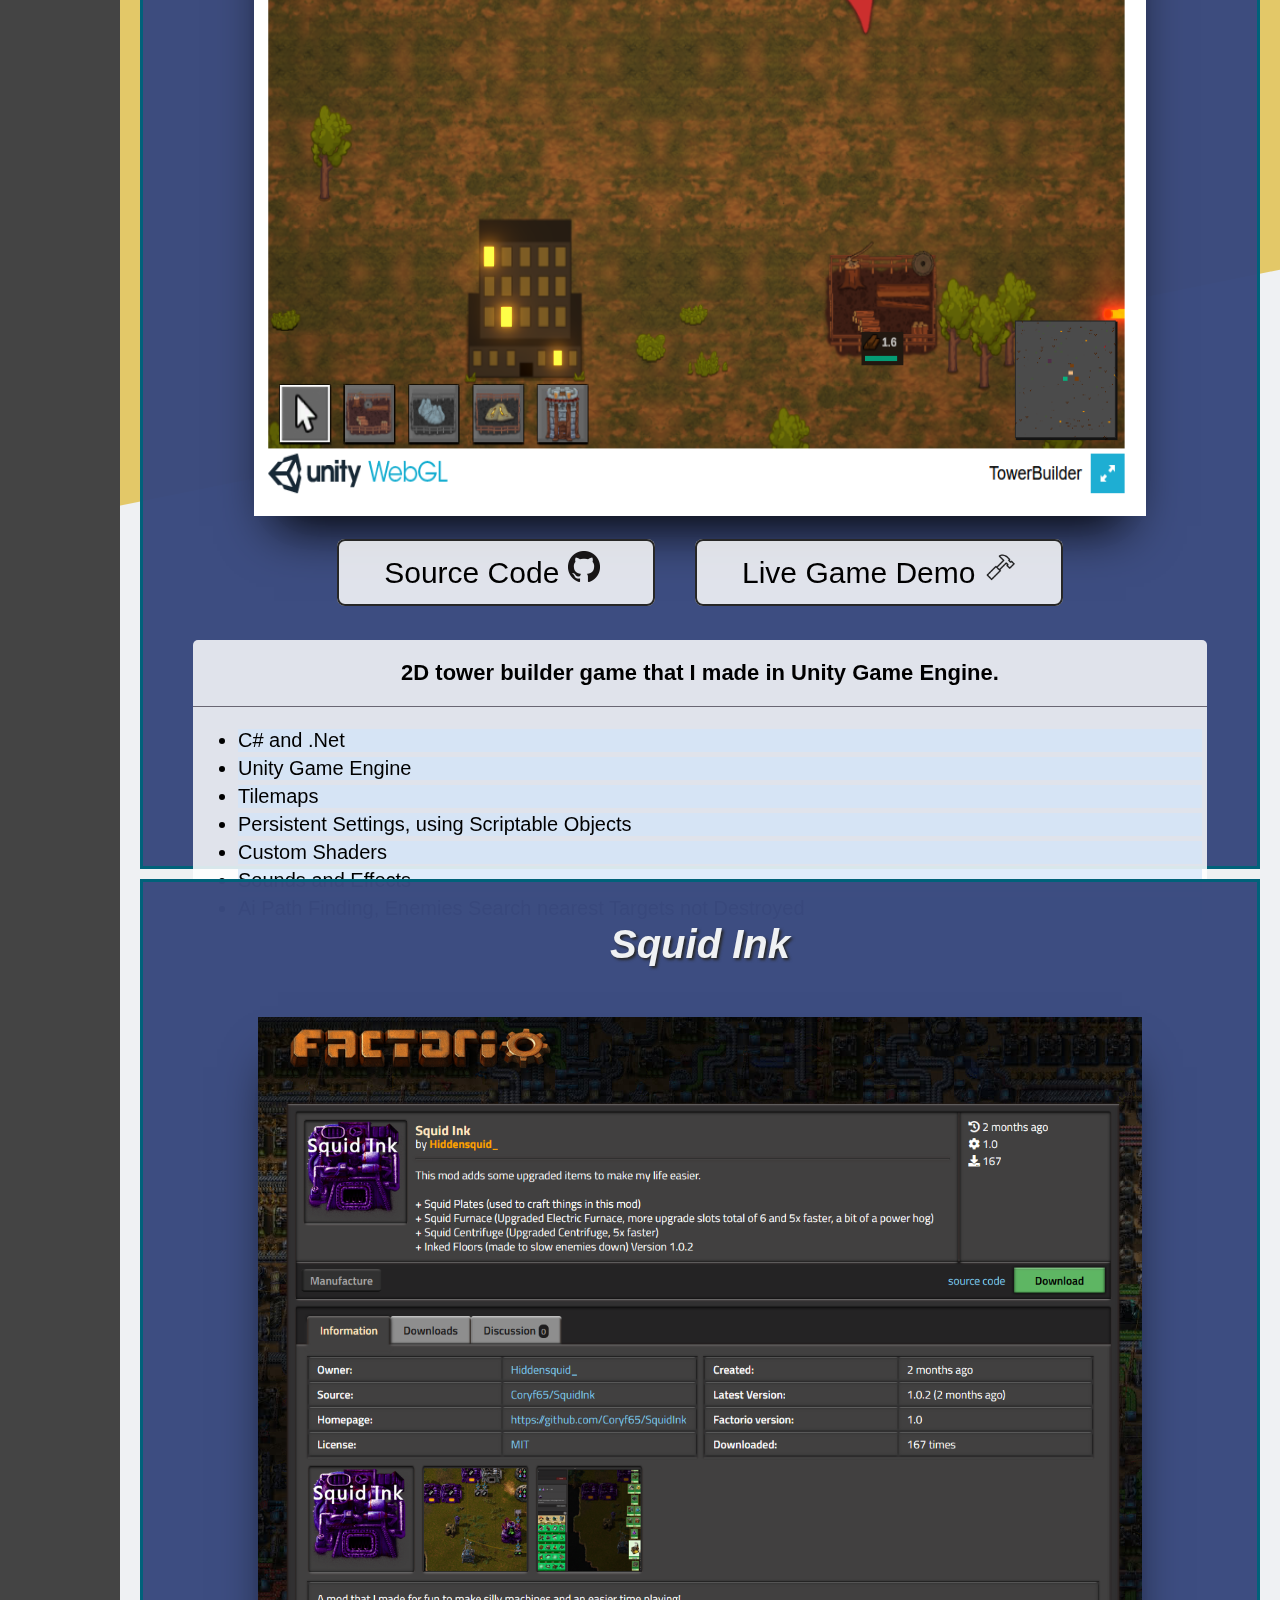
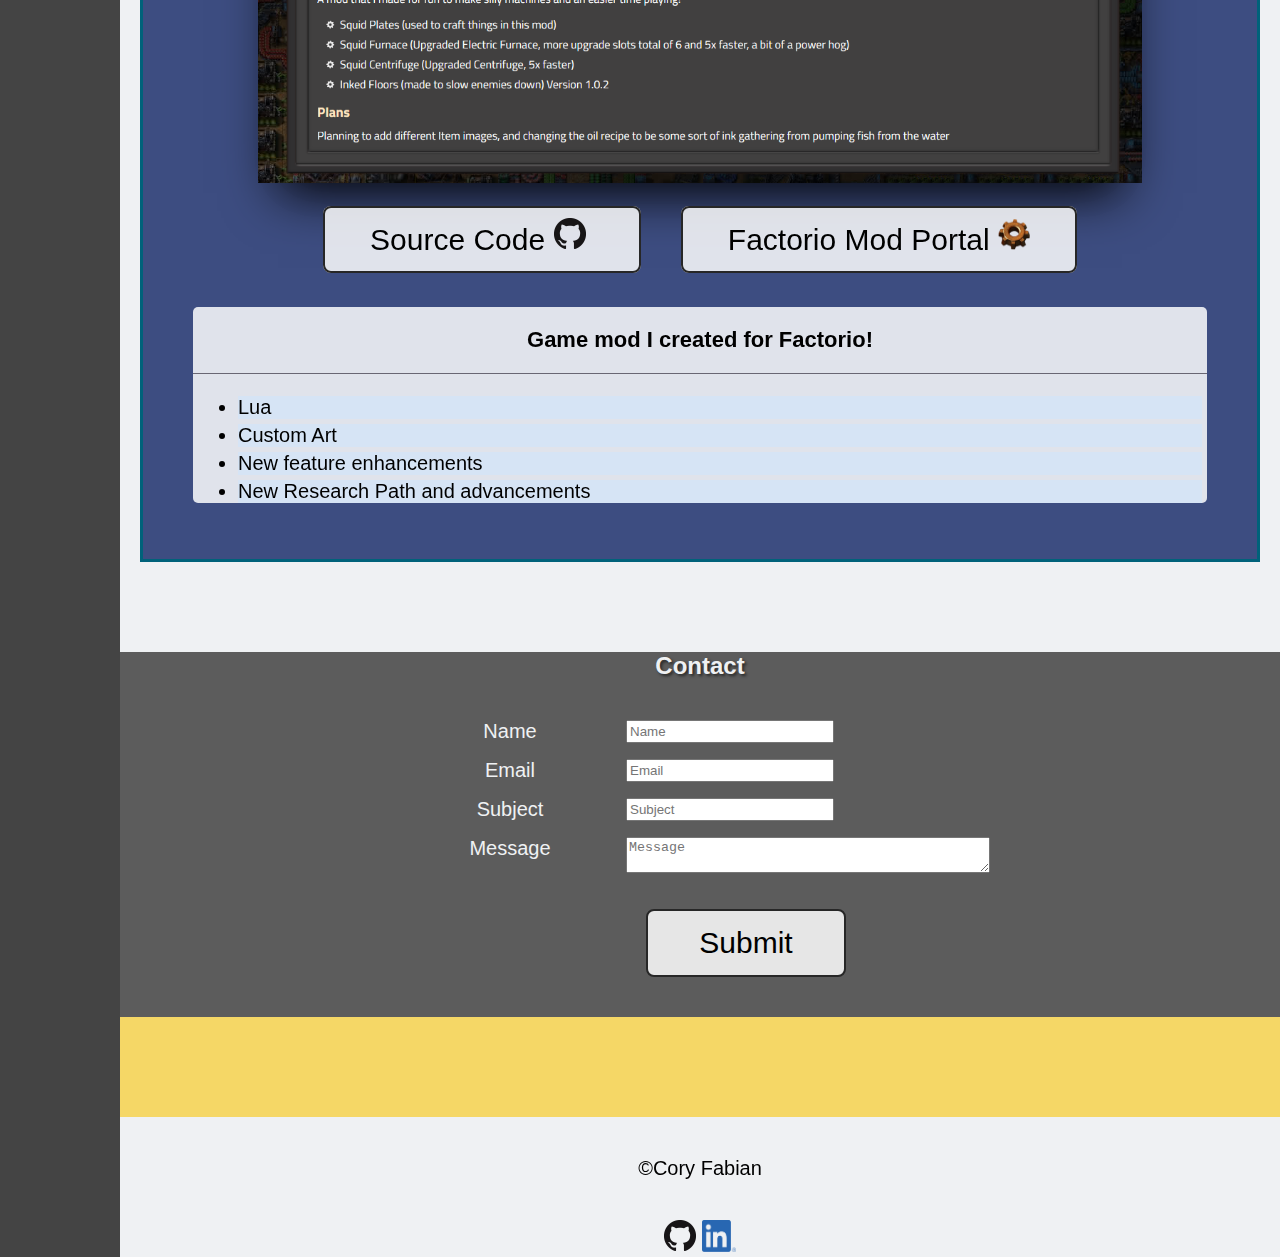
==== commit 5c5d7fc2: "First Draft" ====
--- a/index.html
+++ b/index.html
@@ -1,6 +1,11 @@
 <!DOCTYPE html>
-<html lang="en">
+<html lang="en-US">
     <head>
+        <meta charset="utf-8">
+        <title>Cory F | Software Engineer</title>
+        <meta name="author" content="Cory Fabian">
+        <meta name="description" content="Portfolio website for Cory Fabian, a Software Engineer, Game Developer, Coder, and Computer Enthusiast.">
+        <link rel="shortcut icon" href="/_images/my_logo_cf.png" type="image/x-icon">
         <meta name="viewport" content="width=device-width, initial-scale=1, maximum-scale=1, minimum-scale=1">
 
         <link rel="stylesheet" type="text/css" href="main.css" />
@@ -25,7 +30,7 @@
                 </div>
             </div>
             
-            <div id="About" class="s2">    
+            <div id="About" class="s2">
                 <h1>Hey, I'm Cory Fabian</h1>
                 <p class="small-cursive">Software Engineer, Lifetime Learner, and aspiring Game Dev</p>
                 <a class="github-link" href="https://github.com/Coryf65" target="_blank" >
@@ -41,7 +46,7 @@
                 <h2>Portfolio</h2>
                    
                 <div class="card-container">
-                    <div class="card">                        
+                    <div class="card">
                         <h3 class="card-title">Tower Builder Game</h3>
                         <img src="/_images/project_images/TowerBuilderGame_Ingame.png" alt="Image of Tower Builder, a game that I made." />
                         
@@ -66,11 +71,11 @@
                                 <li>Sounds and Effects</li>
                                 <li>Ai Path Finding, Enemies Search nearest Targets not Destroyed</li>
                             </ul>
-                        </div>                        
+                        </div>
                     </div>
 
                     <div class="card">
-                        <h3 class="card-title">Squid Ink</h3>                        
+                        <h3 class="card-title">Squid Ink</h3>
                         <img src="/_images/project_images/Factorio_SquidInkMod.png" alt="Image of Squid Ink, a Factorio game Mod I created." />
 
                         <div style="margin: 20px;">
@@ -91,19 +96,7 @@
                                 <li>New feature enhancements</li>
                                 <li>New Research Path and advancements</li>
                             </ul>
-                        </div>                        
-                    </div>
-
-                    <div class="card">
-                        <h3 class="card-title">Some Project 3</h3>
-                        <img src="https://images.unsplash.com/photo-1509966756634-9c23dd6e6815?ixlib=rb-1.2.1&ixid=eyJhcHBfaWQiOjEyMDd9&auto=format&fit=crop&w=1010&q=80" alt="" />
-                        <p>some description</p>
-                    </div>
-
-                    <div class="card">
-                        <h3 class="card-title">Some Project 4</h3>
-                        <img src="https://images.unsplash.com/photo-1509966756634-9c23dd6e6815?ixlib=rb-1.2.1&ixid=eyJhcHBfaWQiOjEyMDd9&auto=format&fit=crop&w=1010&q=80" alt="" />
-                        <p>some description</p>
+                        </div>
                     </div>
                 </div>
 
--- a/main.css
+++ b/main.css
@@ -212,9 +212,7 @@
 /* ---------- Footer ---------- */
 
 #Footer {
-    content: ' ';
     border-top: 100px solid var(--orangeYellow);
-    border-right: 200px solid transparent;
   }
 
 /* ---------- custom elements ---------- */
